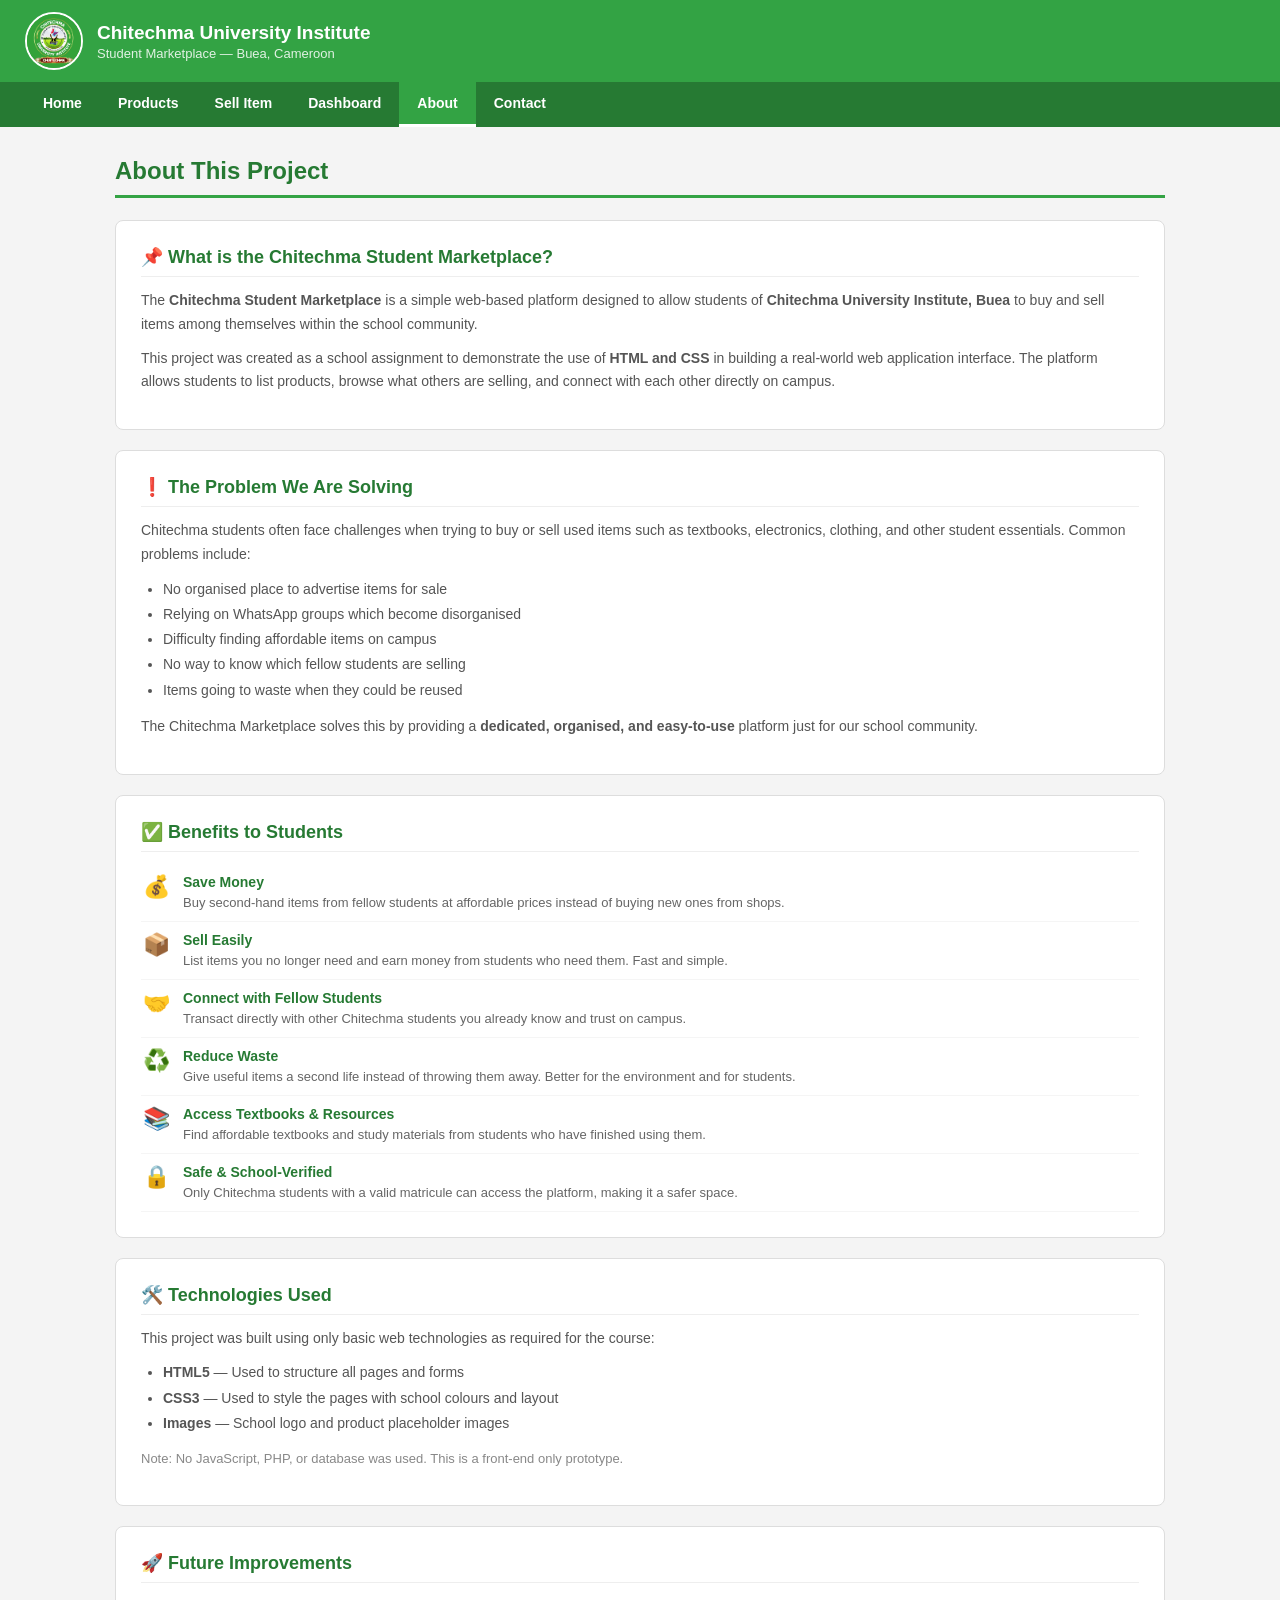
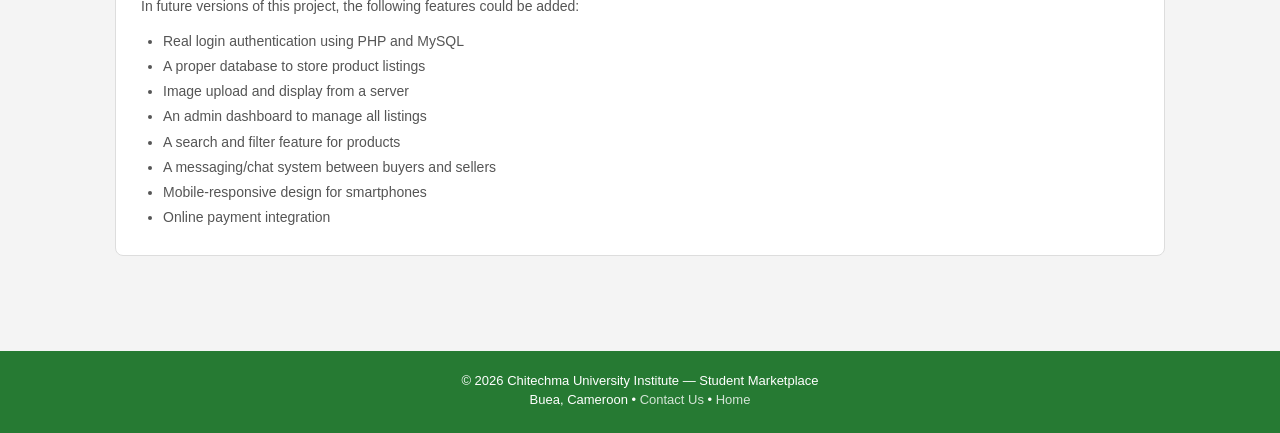
==== about.html @ 1d04387f "initial commit" ====
<!DOCTYPE html>
<html lang="en">
<head>
    <meta charset="UTF-8">
    <meta name="viewport" content="width=device-width, initial-scale=1.0">
    <title>Chitechma Marketplace — About</title>
    <link rel="stylesheet" href="style.css">
</head>
<body>

    <!-- ============================
         HEADER
         ============================ -->
    <div class="header">
        <div class="header-left">
            <img src="images/logo.png" alt="Chitechma Logo" class="header-logo">
            <div>
                <div class="header-title">Chitechma University Institute</div>
                <div class="header-subtitle">Student Marketplace &mdash; Buea, Cameroon</div>
            </div>
        </div>
    </div>

    <!-- ============================
         NAVIGATION BAR
         ============================ -->
    <nav>
        <ul>
            <li><a href="index.html">Home</a></li>
            <li><a href="products.html">Products</a></li>
            <li><a href="sell.html">Sell Item</a></li>
            <li><a href="dashboard.html">Dashboard</a></li>
            <li><a href="about.html" class="active">About</a></li>
            <li><a href="contact.html">Contact</a></li>
        </ul>
    </nav>

    <!-- ============================
         ABOUT CONTENT
         ============================ -->
    <div class="main-content">

        <h1 class="page-title">About This Project</h1>

        <!-- Project Introduction -->
        <div class="info-section">
            <h2>📌 What is the Chitechma Student Marketplace?</h2>
            <p>
                The <strong>Chitechma Student Marketplace</strong> is a simple web-based platform designed to allow
                students of <strong>Chitechma University Institute, Buea</strong> to buy and sell items among themselves
                within the school community.
            </p>
            <p>
                This project was created as a school assignment to demonstrate the use of <strong>HTML and CSS</strong>
                in building a real-world web application interface. The platform allows students to list products,
                browse what others are selling, and connect with each other directly on campus.
            </p>
        </div>

        <!-- Problem Statement -->
        <div class="info-section">
            <h2>❗ The Problem We Are Solving</h2>
            <p>
                Chitechma students often face challenges when trying to buy or sell used items such as textbooks,
                electronics, clothing, and other student essentials. Common problems include:
            </p>
            <ul>
                <li>No organised place to advertise items for sale</li>
                <li>Relying on WhatsApp groups which become disorganised</li>
                <li>Difficulty finding affordable items on campus</li>
                <li>No way to know which fellow students are selling</li>
                <li>Items going to waste when they could be reused</li>
            </ul>
            <p style="margin-top: 12px;">
                The Chitechma Marketplace solves this by providing a <strong>dedicated, organised, and easy-to-use</strong>
                platform just for our school community.
            </p>
        </div>

        <!-- Benefits -->
        <div class="info-section">
            <h2>✅ Benefits to Students</h2>

            <div class="benefit-item">
                <div class="benefit-icon">💰</div>
                <div class="benefit-text">
                    <strong>Save Money</strong>
                    <span>Buy second-hand items from fellow students at affordable prices instead of buying new ones from shops.</span>
                </div>
            </div>

            <div class="benefit-item">
                <div class="benefit-icon">📦</div>
                <div class="benefit-text">
                    <strong>Sell Easily</strong>
                    <span>List items you no longer need and earn money from students who need them. Fast and simple.</span>
                </div>
            </div>

            <div class="benefit-item">
                <div class="benefit-icon">🤝</div>
                <div class="benefit-text">
                    <strong>Connect with Fellow Students</strong>
                    <span>Transact directly with other Chitechma students you already know and trust on campus.</span>
                </div>
            </div>

            <div class="benefit-item">
                <div class="benefit-icon">♻️</div>
                <div class="benefit-text">
                    <strong>Reduce Waste</strong>
                    <span>Give useful items a second life instead of throwing them away. Better for the environment and for students.</span>
                </div>
            </div>

            <div class="benefit-item">
                <div class="benefit-icon">📚</div>
                <div class="benefit-text">
                    <strong>Access Textbooks &amp; Resources</strong>
                    <span>Find affordable textbooks and study materials from students who have finished using them.</span>
                </div>
            </div>

            <div class="benefit-item">
                <div class="benefit-icon">🔒</div>
                <div class="benefit-text">
                    <strong>Safe &amp; School-Verified</strong>
                    <span>Only Chitechma students with a valid matricule can access the platform, making it a safer space.</span>
                </div>
            </div>

        </div>

        <!-- Technologies Used -->
        <div class="info-section">
            <h2>🛠️ Technologies Used</h2>
            <p>This project was built using only basic web technologies as required for the course:</p>
            <ul style="margin-top: 10px;">
                <li><strong>HTML5</strong> — Used to structure all pages and forms</li>
                <li><strong>CSS3</strong> — Used to style the pages with school colours and layout</li>
                <li><strong>Images</strong> — School logo and product placeholder images</li>
            </ul>
            <p style="margin-top: 12px; font-size: 13px; color: #888;">
                Note: No JavaScript, PHP, or database was used. This is a front-end only prototype.
            </p>
        </div>

        <!-- Future Improvements -->
        <div class="info-section">
            <h2>🚀 Future Improvements</h2>
            <p>In future versions of this project, the following features could be added:</p>
            <ul style="margin-top: 8px;">
                <li>Real login authentication using PHP and MySQL</li>
                <li>A proper database to store product listings</li>
                <li>Image upload and display from a server</li>
                <li>An admin dashboard to manage all listings</li>
                <li>A search and filter feature for products</li>
                <li>A messaging/chat system between buyers and sellers</li>
                <li>Mobile-responsive design for smartphones</li>
                <li>Online payment integration</li>
            </ul>
        </div>

    </div>

    <!-- ============================
         FOOTER
         ============================ -->
    <footer>
        <p>&copy; 2026 Chitechma University Institute &mdash; Student Marketplace</p>
        <p>Buea, Cameroon &bull; <a href="contact.html">Contact Us</a> &bull; <a href="index.html">Home</a></p>
    </footer>

</body>
</html>
---- style.css ----
/* ============================================================
   Chitechma University Institute — Student Marketplace
   Main Stylesheet (style.css)
   Colors: Green #33A344 | White #FFFFFF | Light Grey #F4F4F4
   ============================================================ */

/* --- Reset & Base Styles --- */
* {
    margin: 0;
    padding: 0;
    box-sizing: border-box;
}

body {
    font-family: Arial, sans-serif;
    background-color: #f4f4f4;
    color: #333333;
}

/* ============================================================
   HEADER (Top bar with logo and school name)
   ============================================================ */
.header {
    background-color: #33A344;
    padding: 12px 25px;
    display: flex;
    align-items: center;
    justify-content: space-between;
}

.header-left {
    display: flex;
    align-items: center;
    gap: 14px;
}

.header-logo {
    width: 58px;
    height: 58px;
    border-radius: 50%;
    border: 2px solid white;
    object-fit: cover;
}

.header-title {
    color: white;
    font-size: 19px;
    font-weight: bold;
}

.header-subtitle {
    color: rgba(255, 255, 255, 0.85);
    font-size: 13px;
    margin-top: 2px;
}

.header-right {
    color: white;
    font-size: 13px;
    text-align: right;
}

/* ============================================================
   NAVIGATION BAR
   ============================================================ */
nav {
    background-color: #267A33;
    padding: 0 25px;
}

nav ul {
    list-style: none;
    display: flex;
    gap: 0;
    flex-wrap: wrap;
}

nav ul li a {
    display: block;
    padding: 13px 18px;
    color: white;
    text-decoration: none;
    font-size: 14px;
    font-weight: bold;
}

nav ul li a:hover {
    background-color: #33A344;
}

nav ul li a.active {
    background-color: #33A344;
    border-bottom: 3px solid white;
}

/* ============================================================
   MAIN CONTENT WRAPPER
   ============================================================ */
.main-content {
    padding: 30px 25px;
    max-width: 1100px;
    margin: 0 auto;
}

/* --- Page Title --- */
.page-title {
    font-size: 24px;
    color: #267A33;
    margin-bottom: 22px;
    padding-bottom: 10px;
    border-bottom: 3px solid #33A344;
}

/* ============================================================
   HOME PAGE — HERO SECTION
   ============================================================ */
.hero {
    background-color: #33A344;
    color: white;
    padding: 55px 25px;
    text-align: center;
}

.hero h1 {
    font-size: 30px;
    margin-bottom: 14px;
}

.hero p {
    font-size: 16px;
    margin-bottom: 28px;
    max-width: 580px;
    margin-left: auto;
    margin-right: auto;
    line-height: 1.6;
}

.hero-buttons {
    display: flex;
    gap: 15px;
    justify-content: center;
    flex-wrap: wrap;
}

/* ============================================================
   BUTTONS
   ============================================================ */
.btn {
    display: inline-block;
    padding: 12px 28px;
    border-radius: 6px;
    text-decoration: none;
    font-size: 15px;
    font-weight: bold;
    border: 2px solid white;
    cursor: pointer;
}

.btn-white {
    background-color: white;
    color: #33A344;
}

.btn-outline {
    background-color: transparent;
    color: white;
}

.btn-green {
    background-color: #33A344;
    color: white;
    border-color: #33A344;
}

/* ============================================================
   HOME PAGE — FEATURES SECTION
   ============================================================ */
.features-section {
    padding: 35px 25px;
    max-width: 1100px;
    margin: 0 auto;
}

.section-heading {
    font-size: 20px;
    color: #267A33;
    margin-bottom: 20px;
    padding-bottom: 8px;
    border-bottom: 2px solid #33A344;
}

.features {
    display: flex;
    flex-wrap: wrap;
    gap: 20px;
}

.feature-box {
    background-color: white;
    border: 1px solid #dddddd;
    border-left: 4px solid #33A344;
    border-radius: 6px;
    padding: 22px;
    flex: 1;
    min-width: 200px;
}

.feature-box .feature-icon {
    font-size: 30px;
    margin-bottom: 10px;
}

.feature-box h3 {
    color: #267A33;
    font-size: 16px;
    margin-bottom: 8px;
}

.feature-box p {
    font-size: 13px;
    color: #555555;
    line-height: 1.65;
}

/* ============================================================
   PRODUCT CARDS
   ============================================================ */
.products-grid {
    display: flex;
    flex-wrap: wrap;
    gap: 20px;
    margin-top: 10px;
}

.product-card {
    background-color: white;
    border: 1px solid #dddddd;
    border-radius: 8px;
    width: 220px;
    overflow: hidden;
}

/* Placeholder image for products (colored box) */
.product-img {
    width: 100%;
    height: 150px;
    display: flex;
    align-items: center;
    justify-content: center;
    font-size: 40px;
    color: white;
}

.product-img.green  { background-color: #33A344; }
.product-img.blue   { background-color: #2E86AB; }
.product-img.orange { background-color: #E07B39; }
.product-img.purple { background-color: #7B5EA7; }
.product-img.teal   { background-color: #2A9D8F; }
.product-img.red    { background-color: #C84B31; }

.product-card-body {
    padding: 14px;
}

.product-name {
    font-size: 15px;
    font-weight: bold;
    color: #333333;
    margin-bottom: 6px;
}

.product-price {
    font-size: 16px;
    color: #33A344;
    font-weight: bold;
    margin-bottom: 8px;
}

.product-seller {
    font-size: 13px;
    color: #666666;
    margin-bottom: 3px;
}

.product-contact {
    font-size: 13px;
    color: #33A344;
    margin-bottom: 12px;
}

.product-card-body .btn {
    padding: 8px 16px;
    font-size: 13px;
    border: 2px solid #33A344;
    border-radius: 5px;
    background-color: white;
    color: #33A344;
    text-decoration: none;
    display: inline-block;
}

/* ============================================================
   LOGIN PAGE
   ============================================================ */
.login-page-bg {
    background-color: #f4f4f4;
    min-height: 70vh;
    display: flex;
    align-items: center;
    justify-content: center;
    padding: 30px 20px;
}

.login-container {
    background-color: white;
    border: 1px solid #dddddd;
    border-radius: 10px;
    padding: 38px 35px;
    width: 100%;
    max-width: 400px;
    text-align: center;
}

.login-logo {
    width: 85px;
    height: 85px;
    border-radius: 50%;
    margin-bottom: 16px;
    border: 3px solid #33A344;
    object-fit: cover;
}

.login-title {
    font-size: 20px;
    color: #267A33;
    font-weight: bold;
    margin-bottom: 6px;
}

.login-subtitle {
    font-size: 13px;
    color: #888888;
    margin-bottom: 28px;
}

/* ============================================================
   FORMS (Login, Sell)
   ============================================================ */
.form-group {
    margin-bottom: 18px;
    text-align: left;
}

.form-group label {
    display: block;
    font-size: 14px;
    font-weight: bold;
    color: #444444;
    margin-bottom: 6px;
}

.form-group input,
.form-group textarea,
.form-group select {
    width: 100%;
    padding: 11px 13px;
    border: 1px solid #cccccc;
    border-radius: 5px;
    font-size: 14px;
    background-color: white;
    color: #333;
}

.form-group input:focus,
.form-group textarea:focus,
.form-group select:focus {
    outline: none;
    border-color: #33A344;
}

.form-group textarea {
    height: 110px;
    resize: vertical;
}

.form-submit {
    background-color: #33A344;
    color: white;
    border: none;
    padding: 13px 30px;
    font-size: 15px;
    font-weight: bold;
    border-radius: 6px;
    cursor: pointer;
    width: 100%;
    margin-top: 5px;
}

.form-submit:hover {
    background-color: #267A33;
}

/* ============================================================
   DASHBOARD PAGE
   ============================================================ */
.welcome-banner {
    background-color: #33A344;
    color: white;
    padding: 22px 28px;
    border-radius: 8px;
    margin-bottom: 28px;
}

.welcome-banner h2 {
    font-size: 22px;
    margin-bottom: 5px;
}

.welcome-banner p {
    font-size: 14px;
    opacity: 0.9;
}

.dashboard-stats {
    display: flex;
    flex-wrap: wrap;
    gap: 16px;
    margin-bottom: 28px;
}

.stat-box {
    background-color: white;
    border: 1px solid #dddddd;
    border-radius: 8px;
    padding: 18px 22px;
    flex: 1;
    min-width: 130px;
    text-align: center;
}

.stat-number {
    font-size: 28px;
    font-weight: bold;
    color: #33A344;
}

.stat-label {
    font-size: 13px;
    color: #777;
    margin-top: 4px;
}

.dashboard-grid {
    display: flex;
    flex-wrap: wrap;
    gap: 20px;
}

.dash-card {
    background-color: white;
    border: 1px solid #dddddd;
    border-radius: 10px;
    padding: 28px 22px;
    width: 210px;
    text-align: center;
    text-decoration: none;
    color: #333333;
    display: block;
}

.dash-card:hover {
    border-color: #33A344;
    border-width: 2px;
}

.dash-icon {
    font-size: 38px;
    margin-bottom: 12px;
}

.dash-card-title {
    font-size: 15px;
    font-weight: bold;
    color: #267A33;
    margin-bottom: 7px;
}

.dash-card-desc {
    font-size: 13px;
    color: #666666;
    line-height: 1.5;
}

/* ============================================================
   ABOUT PAGE
   ============================================================ */
.info-section {
    background-color: white;
    border: 1px solid #dddddd;
    border-radius: 8px;
    padding: 25px;
    margin-bottom: 20px;
}

.info-section h2 {
    color: #267A33;
    font-size: 18px;
    font-weight: bold;
    margin-bottom: 12px;
    padding-bottom: 8px;
    border-bottom: 1px solid #eeeeee;
}

.info-section p {
    font-size: 14px;
    color: #555555;
    line-height: 1.7;
    margin-bottom: 10px;
}

.info-section ul,
.info-section ol {
    padding-left: 22px;
    margin-top: 8px;
}

.info-section ul li,
.info-section ol li {
    font-size: 14px;
    color: #555555;
    line-height: 1.8;
}

.benefit-item {
    display: flex;
    align-items: flex-start;
    gap: 12px;
    padding: 10px 0;
    border-bottom: 1px solid #f5f5f5;
}

.benefit-icon {
    font-size: 22px;
    flex-shrink: 0;
    width: 30px;
    text-align: center;
}

.benefit-text strong {
    display: block;
    color: #267A33;
    font-size: 14px;
    margin-bottom: 3px;
}

.benefit-text span {
    font-size: 13px;
    color: #666;
}

/* ============================================================
   CONTACT PAGE
   ============================================================ */
.contact-grid {
    display: flex;
    flex-wrap: wrap;
    gap: 20px;
}

.contact-item {
    display: flex;
    align-items: flex-start;
    gap: 14px;
    padding: 13px 0;
    border-bottom: 1px solid #f0f0f0;
}

.contact-icon {
    font-size: 24px;
    width: 32px;
    flex-shrink: 0;
    text-align: center;
}

.contact-label {
    font-size: 12px;
    color: #999999;
    margin-bottom: 3px;
    text-transform: uppercase;
    letter-spacing: 0.04em;
}

.contact-value {
    font-size: 15px;
    color: #333333;
    font-weight: bold;
}

.team-member {
    display: flex;
    align-items: center;
    gap: 14px;
    padding: 11px 0;
    border-bottom: 1px solid #f5f5f5;
}

.team-avatar {
    width: 40px;
    height: 40px;
    border-radius: 50%;
    background-color: #33A344;
    color: white;
    display: flex;
    align-items: center;
    justify-content: center;
    font-size: 14px;
    font-weight: bold;
    flex-shrink: 0;
}

.team-name {
    font-size: 15px;
    font-weight: bold;
    color: #333;
}

.team-role {
    font-size: 13px;
    color: #777;
    margin-top: 2px;
}

/* ============================================================
   NOTICE / ALERT BOX
   ============================================================ */
.notice {
    background-color: #E8F7EA;
    border: 1px solid #33A344;
    border-left: 4px solid #33A344;
    border-radius: 5px;
    padding: 13px 16px;
    font-size: 14px;
    color: #267A33;
    margin-bottom: 22px;
}

/* ============================================================
   FOOTER
   ============================================================ */
footer {
    background-color: #267A33;
    color: white;
    text-align: center;
    padding: 22px 25px;
    margin-top: 45px;
}

footer p {
    font-size: 13px;
    margin-bottom: 4px;
}

footer a {
    color: rgba(255, 255, 255, 0.8);
    text-decoration: none;
}

footer a:hover {
    text-decoration: underline;
}
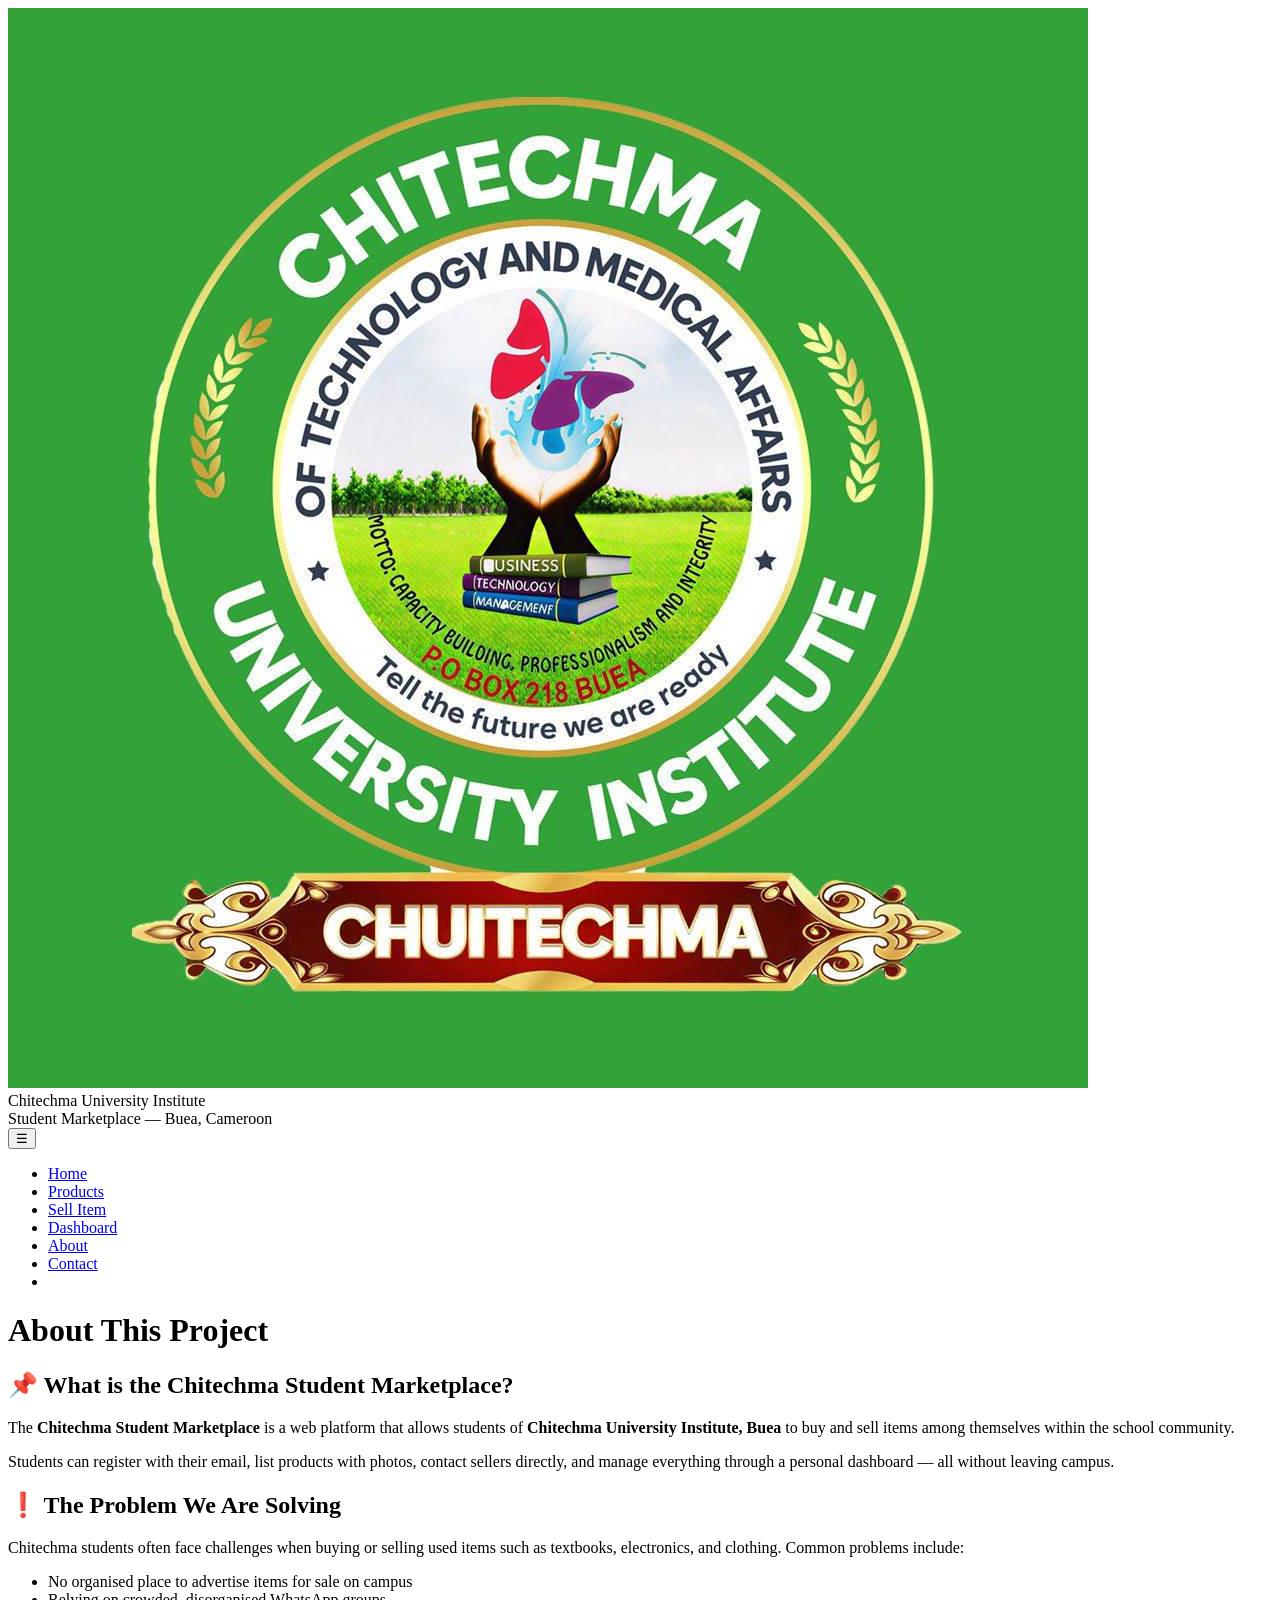
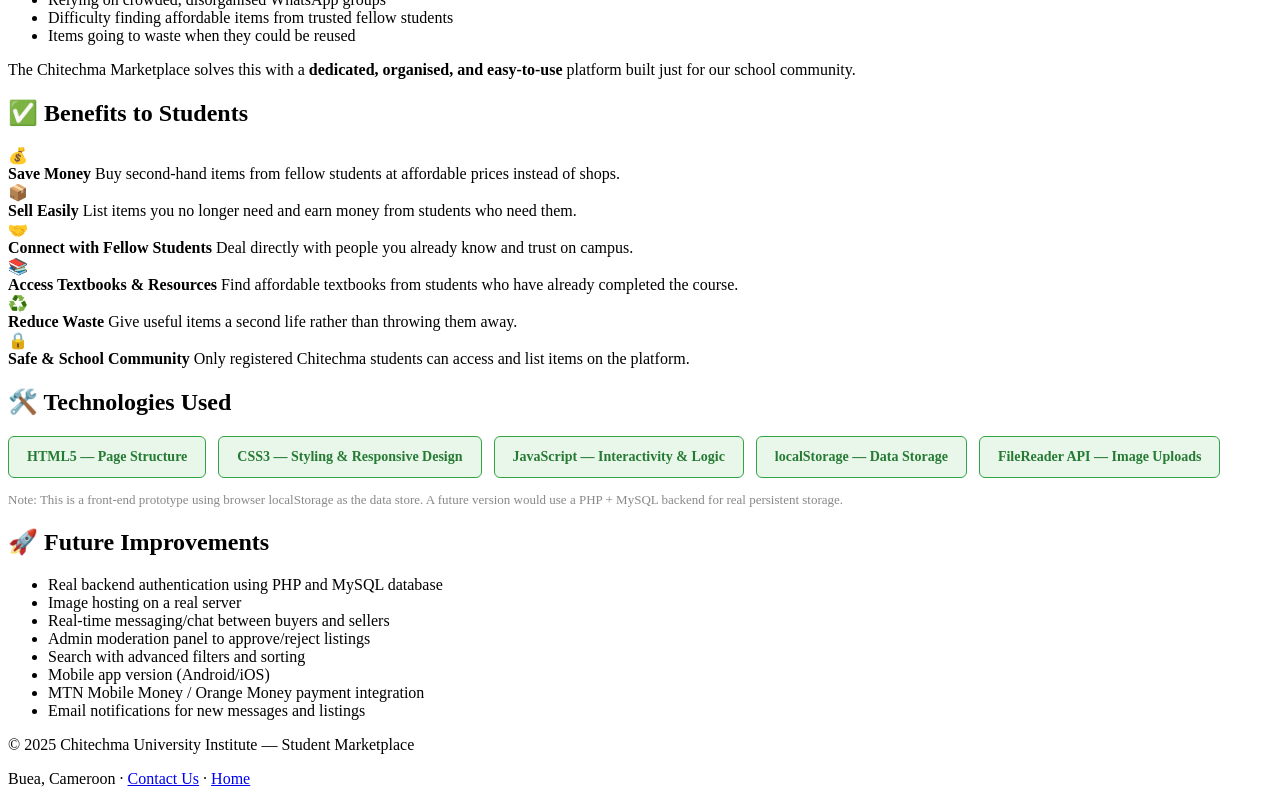
==== commit f20256ba: "item listing fixed" ====
--- a/about.html
+++ b/about.html
@@ -1,175 +1,142 @@
 <!DOCTYPE html>
 <html lang="en">
 <head>
-    <meta charset="UTF-8">
-    <meta name="viewport" content="width=device-width, initial-scale=1.0">
-    <title>Chitechma Marketplace — About</title>
-    <link rel="stylesheet" href="style.css">
+  <meta charset="UTF-8">
+  <meta name="viewport" content="width=device-width, initial-scale=1.0">
+  <title>Chitechma Marketplace — About</title>
+  <link rel="stylesheet" href="css/style.css">
 </head>
 <body>
 
-    <!-- ============================
-         HEADER
-         ============================ -->
-    <div class="header">
-        <div class="header-left">
-            <img src="images/logo.png" alt="Chitechma Logo" class="header-logo">
-            <div>
-                <div class="header-title">Chitechma University Institute</div>
-                <div class="header-subtitle">Student Marketplace &mdash; Buea, Cameroon</div>
-            </div>
-        </div>
+<div class="header">
+  <div class="header-left">
+    <img src="images/logo.png" alt="Chitechma Logo" class="header-logo">
+    <div>
+      <div class="header-title">Chitechma University Institute</div>
+      <div class="header-subtitle">Student Marketplace — Buea, Cameroon</div>
     </div>
+  </div>
+  <button class="nav-toggle" onclick="toggleMobileNav()">☰</button>
+</div>
+<nav>
+  <ul id="nav-links">
+    <li><a href="index.html">Home</a></li>
+    <li><a href="products.html">Products</a></li>
+    <li><a href="sell.html">Sell Item</a></li>
+    <li><a href="dashboard.html">Dashboard</a></li>
+    <li><a href="about.html" class="active">About</a></li>
+    <li><a href="contact.html">Contact</a></li>
+    <li id="nav-extra"></li>
+  </ul>
+</nav>
 
-    <!-- ============================
-         NAVIGATION BAR
-         ============================ -->
-    <nav>
-        <ul>
-            <li><a href="index.html">Home</a></li>
-            <li><a href="products.html">Products</a></li>
-            <li><a href="sell.html">Sell Item</a></li>
-            <li><a href="dashboard.html">Dashboard</a></li>
-            <li><a href="about.html" class="active">About</a></li>
-            <li><a href="contact.html">Contact</a></li>
-        </ul>
-    </nav>
+<div class="main-content">
+  <h1 class="page-title">About This Project</h1>
 
-    <!-- ============================
-         ABOUT CONTENT
-         ============================ -->
-    <div class="main-content">
+  <div class="info-section">
+    <h2>📌 What is the Chitechma Student Marketplace?</h2>
+    <p>The <strong>Chitechma Student Marketplace</strong> is a web platform that allows students of
+    <strong>Chitechma University Institute, Buea</strong> to buy and sell items among themselves within
+    the school community.</p>
+    <p>Students can register with their email, list products with photos, contact sellers directly,
+    and manage everything through a personal dashboard — all without leaving campus.</p>
+  </div>
 
-        <h1 class="page-title">About This Project</h1>
+  <div class="info-section">
+    <h2>❗ The Problem We Are Solving</h2>
+    <p>Chitechma students often face challenges when buying or selling used items such as textbooks,
+    electronics, and clothing. Common problems include:</p>
+    <ul>
+      <li>No organised place to advertise items for sale on campus</li>
+      <li>Relying on crowded, disorganised WhatsApp groups</li>
+      <li>Difficulty finding affordable items from trusted fellow students</li>
+      <li>Items going to waste when they could be reused</li>
+    </ul>
+    <p style="margin-top:12px;">The Chitechma Marketplace solves this with a <strong>dedicated, organised,
+    and easy-to-use</strong> platform built just for our school community.</p>
+  </div>
 
-        <!-- Project Introduction -->
-        <div class="info-section">
-            <h2>📌 What is the Chitechma Student Marketplace?</h2>
-            <p>
-                The <strong>Chitechma Student Marketplace</strong> is a simple web-based platform designed to allow
-                students of <strong>Chitechma University Institute, Buea</strong> to buy and sell items among themselves
-                within the school community.
-            </p>
-            <p>
-                This project was created as a school assignment to demonstrate the use of <strong>HTML and CSS</strong>
-                in building a real-world web application interface. The platform allows students to list products,
-                browse what others are selling, and connect with each other directly on campus.
-            </p>
-        </div>
+  <div class="info-section">
+    <h2>✅ Benefits to Students</h2>
+    <div class="benefit-item">
+      <div class="benefit-icon">💰</div>
+      <div class="benefit-text">
+        <strong>Save Money</strong>
+        <span>Buy second-hand items from fellow students at affordable prices instead of shops.</span>
+      </div>
+    </div>
+    <div class="benefit-item">
+      <div class="benefit-icon">📦</div>
+      <div class="benefit-text">
+        <strong>Sell Easily</strong>
+        <span>List items you no longer need and earn money from students who need them.</span>
+      </div>
+    </div>
+    <div class="benefit-item">
+      <div class="benefit-icon">🤝</div>
+      <div class="benefit-text">
+        <strong>Connect with Fellow Students</strong>
+        <span>Deal directly with people you already know and trust on campus.</span>
+      </div>
+    </div>
+    <div class="benefit-item">
+      <div class="benefit-icon">📚</div>
+      <div class="benefit-text">
+        <strong>Access Textbooks &amp; Resources</strong>
+        <span>Find affordable textbooks from students who have already completed the course.</span>
+      </div>
+    </div>
+    <div class="benefit-item">
+      <div class="benefit-icon">♻️</div>
+      <div class="benefit-text">
+        <strong>Reduce Waste</strong>
+        <span>Give useful items a second life rather than throwing them away.</span>
+      </div>
+    </div>
+    <div class="benefit-item">
+      <div class="benefit-icon">🔒</div>
+      <div class="benefit-text">
+        <strong>Safe &amp; School Community</strong>
+        <span>Only registered Chitechma students can access and list items on the platform.</span>
+      </div>
+    </div>
+  </div>
 
-        <!-- Problem Statement -->
-        <div class="info-section">
-            <h2>❗ The Problem We Are Solving</h2>
-            <p>
-                Chitechma students often face challenges when trying to buy or sell used items such as textbooks,
-                electronics, clothing, and other student essentials. Common problems include:
-            </p>
-            <ul>
-                <li>No organised place to advertise items for sale</li>
-                <li>Relying on WhatsApp groups which become disorganised</li>
-                <li>Difficulty finding affordable items on campus</li>
-                <li>No way to know which fellow students are selling</li>
-                <li>Items going to waste when they could be reused</li>
-            </ul>
-            <p style="margin-top: 12px;">
-                The Chitechma Marketplace solves this by providing a <strong>dedicated, organised, and easy-to-use</strong>
-                platform just for our school community.
-            </p>
-        </div>
+  <div class="info-section">
+    <h2>🛠️ Technologies Used</h2>
+    <div style="display:flex;flex-wrap:wrap;gap:12px;margin-top:10px;">
+      <div style="background:#E8F7EA;border:1px solid #33A344;border-radius:6px;padding:12px 18px;font-size:14px;color:#267A33;font-weight:bold;">HTML5 — Page Structure</div>
+      <div style="background:#E8F7EA;border:1px solid #33A344;border-radius:6px;padding:12px 18px;font-size:14px;color:#267A33;font-weight:bold;">CSS3 — Styling &amp; Responsive Design</div>
+      <div style="background:#E8F7EA;border:1px solid #33A344;border-radius:6px;padding:12px 18px;font-size:14px;color:#267A33;font-weight:bold;">JavaScript — Interactivity &amp; Logic</div>
+      <div style="background:#E8F7EA;border:1px solid #33A344;border-radius:6px;padding:12px 18px;font-size:14px;color:#267A33;font-weight:bold;">localStorage — Data Storage</div>
+      <div style="background:#E8F7EA;border:1px solid #33A344;border-radius:6px;padding:12px 18px;font-size:14px;color:#267A33;font-weight:bold;">FileReader API — Image Uploads</div>
+    </div>
+    <p style="margin-top:14px;font-size:13px;color:#888;">
+      Note: This is a front-end prototype using browser localStorage as the data store.
+      A future version would use a PHP + MySQL backend for real persistent storage.
+    </p>
+  </div>
 
-        <!-- Benefits -->
-        <div class="info-section">
-            <h2>✅ Benefits to Students</h2>
+  <div class="info-section">
+    <h2>🚀 Future Improvements</h2>
+    <ul>
+      <li>Real backend authentication using PHP and MySQL database</li>
+      <li>Image hosting on a real server</li>
+      <li>Real-time messaging/chat between buyers and sellers</li>
+      <li>Admin moderation panel to approve/reject listings</li>
+      <li>Search with advanced filters and sorting</li>
+      <li>Mobile app version (Android/iOS)</li>
+      <li>MTN Mobile Money / Orange Money payment integration</li>
+      <li>Email notifications for new messages and listings</li>
+    </ul>
+  </div>
+</div>
 
-            <div class="benefit-item">
-                <div class="benefit-icon">💰</div>
-                <div class="benefit-text">
-                    <strong>Save Money</strong>
-                    <span>Buy second-hand items from fellow students at affordable prices instead of buying new ones from shops.</span>
-                </div>
-            </div>
+<footer>
+  <p>© 2025 Chitechma University Institute — Student Marketplace</p>
+  <p>Buea, Cameroon · <a href="contact.html">Contact Us</a> · <a href="index.html">Home</a></p>
+</footer>
 
-            <div class="benefit-item">
-                <div class="benefit-icon">📦</div>
-                <div class="benefit-text">
-                    <strong>Sell Easily</strong>
-                    <span>List items you no longer need and earn money from students who need them. Fast and simple.</span>
-                </div>
-            </div>
-
-            <div class="benefit-item">
-                <div class="benefit-icon">🤝</div>
-                <div class="benefit-text">
-                    <strong>Connect with Fellow Students</strong>
-                    <span>Transact directly with other Chitechma students you already know and trust on campus.</span>
-                </div>
-            </div>
-
-            <div class="benefit-item">
-                <div class="benefit-icon">♻️</div>
-                <div class="benefit-text">
-                    <strong>Reduce Waste</strong>
-                    <span>Give useful items a second life instead of throwing them away. Better for the environment and for students.</span>
-                </div>
-            </div>
-
-            <div class="benefit-item">
-                <div class="benefit-icon">📚</div>
-                <div class="benefit-text">
-                    <strong>Access Textbooks &amp; Resources</strong>
-                    <span>Find affordable textbooks and study materials from students who have finished using them.</span>
-                </div>
-            </div>
-
-            <div class="benefit-item">
-                <div class="benefit-icon">🔒</div>
-                <div class="benefit-text">
-                    <strong>Safe &amp; School-Verified</strong>
-                    <span>Only Chitechma students with a valid matricule can access the platform, making it a safer space.</span>
-                </div>
-            </div>
-
-        </div>
-
-        <!-- Technologies Used -->
-        <div class="info-section">
-            <h2>🛠️ Technologies Used</h2>
-            <p>This project was built using only basic web technologies as required for the course:</p>
-            <ul style="margin-top: 10px;">
-                <li><strong>HTML5</strong> — Used to structure all pages and forms</li>
-                <li><strong>CSS3</strong> — Used to style the pages with school colours and layout</li>
-                <li><strong>Images</strong> — School logo and product placeholder images</li>
-            </ul>
-            <p style="margin-top: 12px; font-size: 13px; color: #888;">
-                Note: No JavaScript, PHP, or database was used. This is a front-end only prototype.
-            </p>
-        </div>
-
-        <!-- Future Improvements -->
-        <div class="info-section">
-            <h2>🚀 Future Improvements</h2>
-            <p>In future versions of this project, the following features could be added:</p>
-            <ul style="margin-top: 8px;">
-                <li>Real login authentication using PHP and MySQL</li>
-                <li>A proper database to store product listings</li>
-                <li>Image upload and display from a server</li>
-                <li>An admin dashboard to manage all listings</li>
-                <li>A search and filter feature for products</li>
-                <li>A messaging/chat system between buyers and sellers</li>
-                <li>Mobile-responsive design for smartphones</li>
-                <li>Online payment integration</li>
-            </ul>
-        </div>
-
-    </div>
-
-    <!-- ============================
-         FOOTER
-         ============================ -->
-    <footer>
-        <p>&copy; 2026 Chitechma University Institute &mdash; Student Marketplace</p>
-        <p>Buea, Cameroon &bull; <a href="contact.html">Contact Us</a> &bull; <a href="index.html">Home</a></p>
-    </footer>
-
+<script src="js/app.js"></script>
 </body>
 </html>
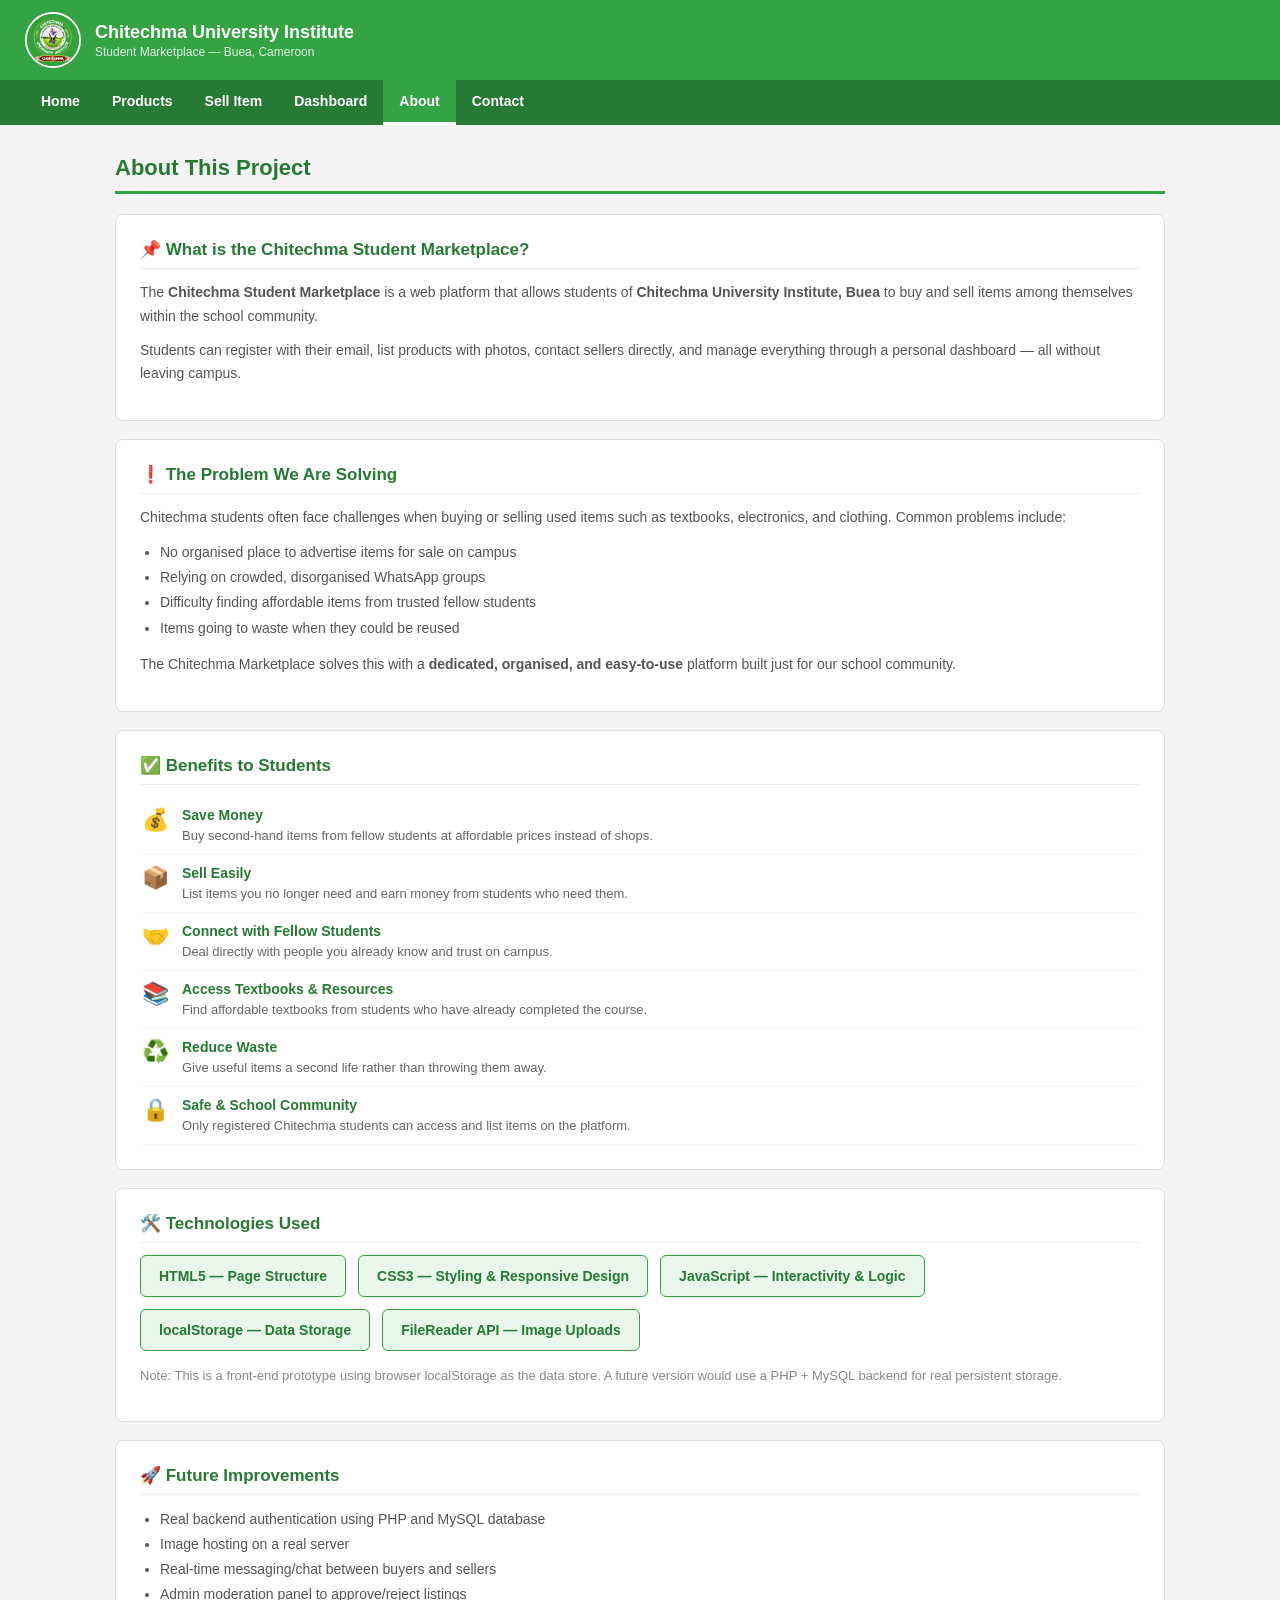
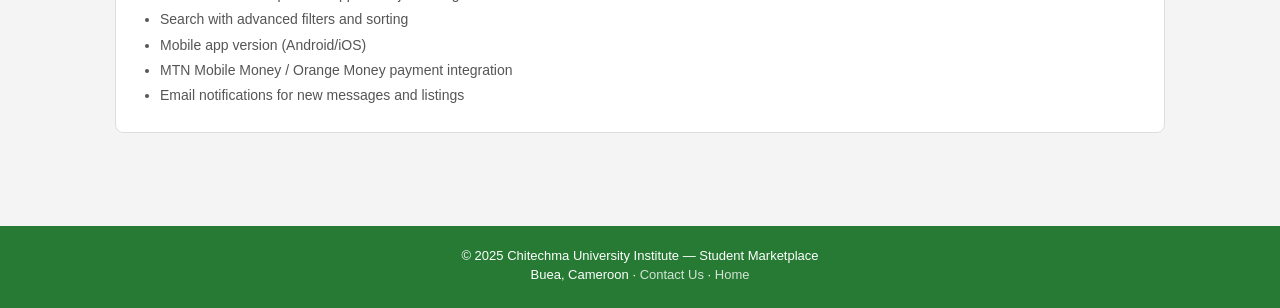
==== commit 4b3b3856: "fix for contact, product and about pages" ====
--- a/about.html
+++ b/about.html
@@ -1,142 +1,241 @@
-<!DOCTYPE html>
+<!doctype html>
 <html lang="en">
-<head>
-  <meta charset="UTF-8">
-  <meta name="viewport" content="width=device-width, initial-scale=1.0">
-  <title>Chitechma Marketplace — About</title>
-  <link rel="stylesheet" href="css/style.css">
-</head>
-<body>
-
-<div class="header">
-  <div class="header-left">
-    <img src="images/logo.png" alt="Chitechma Logo" class="header-logo">
-    <div>
-      <div class="header-title">Chitechma University Institute</div>
-      <div class="header-subtitle">Student Marketplace — Buea, Cameroon</div>
+  <head>
+    <meta charset="UTF-8" />
+    <meta name="viewport" content="width=device-width, initial-scale=1.0" />
+    <title>Chitechma Marketplace — About</title>
+    <link rel="stylesheet" href="style.css" />
+  </head>
+  <body>
+    <div class="header">
+      <div class="header-left">
+        <img src="images/logo.png" alt="Chitechma Logo" class="header-logo" />
+        <div>
+          <div class="header-title">Chitechma University Institute</div>
+          <div class="header-subtitle">
+            Student Marketplace — Buea, Cameroon
+          </div>
+        </div>
+      </div>
+      <button class="nav-toggle" onclick="toggleMobileNav()">☰</button>
     </div>
-  </div>
-  <button class="nav-toggle" onclick="toggleMobileNav()">☰</button>
-</div>
-<nav>
-  <ul id="nav-links">
-    <li><a href="index.html">Home</a></li>
-    <li><a href="products.html">Products</a></li>
-    <li><a href="sell.html">Sell Item</a></li>
-    <li><a href="dashboard.html">Dashboard</a></li>
-    <li><a href="about.html" class="active">About</a></li>
-    <li><a href="contact.html">Contact</a></li>
-    <li id="nav-extra"></li>
-  </ul>
-</nav>
-
-<div class="main-content">
-  <h1 class="page-title">About This Project</h1>
-
-  <div class="info-section">
-    <h2>📌 What is the Chitechma Student Marketplace?</h2>
-    <p>The <strong>Chitechma Student Marketplace</strong> is a web platform that allows students of
-    <strong>Chitechma University Institute, Buea</strong> to buy and sell items among themselves within
-    the school community.</p>
-    <p>Students can register with their email, list products with photos, contact sellers directly,
-    and manage everything through a personal dashboard — all without leaving campus.</p>
-  </div>
-
-  <div class="info-section">
-    <h2>❗ The Problem We Are Solving</h2>
-    <p>Chitechma students often face challenges when buying or selling used items such as textbooks,
-    electronics, and clothing. Common problems include:</p>
-    <ul>
-      <li>No organised place to advertise items for sale on campus</li>
-      <li>Relying on crowded, disorganised WhatsApp groups</li>
-      <li>Difficulty finding affordable items from trusted fellow students</li>
-      <li>Items going to waste when they could be reused</li>
-    </ul>
-    <p style="margin-top:12px;">The Chitechma Marketplace solves this with a <strong>dedicated, organised,
-    and easy-to-use</strong> platform built just for our school community.</p>
-  </div>
-
-  <div class="info-section">
-    <h2>✅ Benefits to Students</h2>
-    <div class="benefit-item">
-      <div class="benefit-icon">💰</div>
-      <div class="benefit-text">
-        <strong>Save Money</strong>
-        <span>Buy second-hand items from fellow students at affordable prices instead of shops.</span>
+    <nav>
+      <ul id="nav-links">
+        <li><a href="index.html">Home</a></li>
+        <li><a href="products.html">Products</a></li>
+        <li><a href="sell.html">Sell Item</a></li>
+        <li><a href="dashboard.html">Dashboard</a></li>
+        <li><a href="about.html" class="active">About</a></li>
+        <li><a href="contact.html">Contact</a></li>
+        <li id="nav-extra"></li>
+      </ul>
+    </nav>
+
+    <div class="main-content">
+      <h1 class="page-title">About This Project</h1>
+
+      <div class="info-section">
+        <h2>📌 What is the Chitechma Student Marketplace?</h2>
+        <p>
+          The <strong>Chitechma Student Marketplace</strong> is a web platform
+          that allows students of
+          <strong>Chitechma University Institute, Buea</strong> to buy and sell
+          items among themselves within the school community.
+        </p>
+        <p>
+          Students can register with their email, list products with photos,
+          contact sellers directly, and manage everything through a personal
+          dashboard — all without leaving campus.
+        </p>
+      </div>
+
+      <div class="info-section">
+        <h2>❗ The Problem We Are Solving</h2>
+        <p>
+          Chitechma students often face challenges when buying or selling used
+          items such as textbooks, electronics, and clothing. Common problems
+          include:
+        </p>
+        <ul>
+          <li>No organised place to advertise items for sale on campus</li>
+          <li>Relying on crowded, disorganised WhatsApp groups</li>
+          <li>
+            Difficulty finding affordable items from trusted fellow students
+          </li>
+          <li>Items going to waste when they could be reused</li>
+        </ul>
+        <p style="margin-top: 12px">
+          The Chitechma Marketplace solves this with a
+          <strong>dedicated, organised, and easy-to-use</strong> platform built
+          just for our school community.
+        </p>
+      </div>
+
+      <div class="info-section">
+        <h2>✅ Benefits to Students</h2>
+        <div class="benefit-item">
+          <div class="benefit-icon">💰</div>
+          <div class="benefit-text">
+            <strong>Save Money</strong>
+            <span
+              >Buy second-hand items from fellow students at affordable prices
+              instead of shops.</span
+            >
+          </div>
+        </div>
+        <div class="benefit-item">
+          <div class="benefit-icon">📦</div>
+          <div class="benefit-text">
+            <strong>Sell Easily</strong>
+            <span
+              >List items you no longer need and earn money from students who
+              need them.</span
+            >
+          </div>
+        </div>
+        <div class="benefit-item">
+          <div class="benefit-icon">🤝</div>
+          <div class="benefit-text">
+            <strong>Connect with Fellow Students</strong>
+            <span
+              >Deal directly with people you already know and trust on
+              campus.</span
+            >
+          </div>
+        </div>
+        <div class="benefit-item">
+          <div class="benefit-icon">📚</div>
+          <div class="benefit-text">
+            <strong>Access Textbooks &amp; Resources</strong>
+            <span
+              >Find affordable textbooks from students who have already
+              completed the course.</span
+            >
+          </div>
+        </div>
+        <div class="benefit-item">
+          <div class="benefit-icon">♻️</div>
+          <div class="benefit-text">
+            <strong>Reduce Waste</strong>
+            <span
+              >Give useful items a second life rather than throwing them
+              away.</span
+            >
+          </div>
+        </div>
+        <div class="benefit-item">
+          <div class="benefit-icon">🔒</div>
+          <div class="benefit-text">
+            <strong>Safe &amp; School Community</strong>
+            <span
+              >Only registered Chitechma students can access and list items on
+              the platform.</span
+            >
+          </div>
+        </div>
+      </div>
+
+      <div class="info-section">
+        <h2>🛠️ Technologies Used</h2>
+        <div
+          style="display: flex; flex-wrap: wrap; gap: 12px; margin-top: 10px"
+        >
+          <div
+            style="
+              background: #e8f7ea;
+              border: 1px solid #33a344;
+              border-radius: 6px;
+              padding: 12px 18px;
+              font-size: 14px;
+              color: #267a33;
+              font-weight: bold;
+            "
+          >
+            HTML5 — Page Structure
+          </div>
+          <div
+            style="
+              background: #e8f7ea;
+              border: 1px solid #33a344;
+              border-radius: 6px;
+              padding: 12px 18px;
+              font-size: 14px;
+              color: #267a33;
+              font-weight: bold;
+            "
+          >
+            CSS3 — Styling &amp; Responsive Design
+          </div>
+          <div
+            style="
+              background: #e8f7ea;
+              border: 1px solid #33a344;
+              border-radius: 6px;
+              padding: 12px 18px;
+              font-size: 14px;
+              color: #267a33;
+              font-weight: bold;
+            "
+          >
+            JavaScript — Interactivity &amp; Logic
+          </div>
+          <div
+            style="
+              background: #e8f7ea;
+              border: 1px solid #33a344;
+              border-radius: 6px;
+              padding: 12px 18px;
+              font-size: 14px;
+              color: #267a33;
+              font-weight: bold;
+            "
+          >
+            localStorage — Data Storage
+          </div>
+          <div
+            style="
+              background: #e8f7ea;
+              border: 1px solid #33a344;
+              border-radius: 6px;
+              padding: 12px 18px;
+              font-size: 14px;
+              color: #267a33;
+              font-weight: bold;
+            "
+          >
+            FileReader API — Image Uploads
+          </div>
+        </div>
+        <p style="margin-top: 14px; font-size: 13px; color: #888">
+          Note: This is a front-end prototype using browser localStorage as the
+          data store. A future version would use a PHP + MySQL backend for real
+          persistent storage.
+        </p>
+      </div>
+
+      <div class="info-section">
+        <h2>🚀 Future Improvements</h2>
+        <ul>
+          <li>Real backend authentication using PHP and MySQL database</li>
+          <li>Image hosting on a real server</li>
+          <li>Real-time messaging/chat between buyers and sellers</li>
+          <li>Admin moderation panel to approve/reject listings</li>
+          <li>Search with advanced filters and sorting</li>
+          <li>Mobile app version (Android/iOS)</li>
+          <li>MTN Mobile Money / Orange Money payment integration</li>
+          <li>Email notifications for new messages and listings</li>
+        </ul>
       </div>
     </div>
-    <div class="benefit-item">
-      <div class="benefit-icon">📦</div>
-      <div class="benefit-text">
-        <strong>Sell Easily</strong>
-        <span>List items you no longer need and earn money from students who need them.</span>
-      </div>
-    </div>
-    <div class="benefit-item">
-      <div class="benefit-icon">🤝</div>
-      <div class="benefit-text">
-        <strong>Connect with Fellow Students</strong>
-        <span>Deal directly with people you already know and trust on campus.</span>
-      </div>
-    </div>
-    <div class="benefit-item">
-      <div class="benefit-icon">📚</div>
-      <div class="benefit-text">
-        <strong>Access Textbooks &amp; Resources</strong>
-        <span>Find affordable textbooks from students who have already completed the course.</span>
-      </div>
-    </div>
-    <div class="benefit-item">
-      <div class="benefit-icon">♻️</div>
-      <div class="benefit-text">
-        <strong>Reduce Waste</strong>
-        <span>Give useful items a second life rather than throwing them away.</span>
-      </div>
-    </div>
-    <div class="benefit-item">
-      <div class="benefit-icon">🔒</div>
-      <div class="benefit-text">
-        <strong>Safe &amp; School Community</strong>
-        <span>Only registered Chitechma students can access and list items on the platform.</span>
-      </div>
-    </div>
-  </div>
-
-  <div class="info-section">
-    <h2>🛠️ Technologies Used</h2>
-    <div style="display:flex;flex-wrap:wrap;gap:12px;margin-top:10px;">
-      <div style="background:#E8F7EA;border:1px solid #33A344;border-radius:6px;padding:12px 18px;font-size:14px;color:#267A33;font-weight:bold;">HTML5 — Page Structure</div>
-      <div style="background:#E8F7EA;border:1px solid #33A344;border-radius:6px;padding:12px 18px;font-size:14px;color:#267A33;font-weight:bold;">CSS3 — Styling &amp; Responsive Design</div>
-      <div style="background:#E8F7EA;border:1px solid #33A344;border-radius:6px;padding:12px 18px;font-size:14px;color:#267A33;font-weight:bold;">JavaScript — Interactivity &amp; Logic</div>
-      <div style="background:#E8F7EA;border:1px solid #33A344;border-radius:6px;padding:12px 18px;font-size:14px;color:#267A33;font-weight:bold;">localStorage — Data Storage</div>
-      <div style="background:#E8F7EA;border:1px solid #33A344;border-radius:6px;padding:12px 18px;font-size:14px;color:#267A33;font-weight:bold;">FileReader API — Image Uploads</div>
-    </div>
-    <p style="margin-top:14px;font-size:13px;color:#888;">
-      Note: This is a front-end prototype using browser localStorage as the data store.
-      A future version would use a PHP + MySQL backend for real persistent storage.
-    </p>
-  </div>
-
-  <div class="info-section">
-    <h2>🚀 Future Improvements</h2>
-    <ul>
-      <li>Real backend authentication using PHP and MySQL database</li>
-      <li>Image hosting on a real server</li>
-      <li>Real-time messaging/chat between buyers and sellers</li>
-      <li>Admin moderation panel to approve/reject listings</li>
-      <li>Search with advanced filters and sorting</li>
-      <li>Mobile app version (Android/iOS)</li>
-      <li>MTN Mobile Money / Orange Money payment integration</li>
-      <li>Email notifications for new messages and listings</li>
-    </ul>
-  </div>
-</div>
-
-<footer>
-  <p>© 2025 Chitechma University Institute — Student Marketplace</p>
-  <p>Buea, Cameroon · <a href="contact.html">Contact Us</a> · <a href="index.html">Home</a></p>
-</footer>
-
-<script src="js/app.js"></script>
-</body>
+
+    <footer>
+      <p>© 2025 Chitechma University Institute — Student Marketplace</p>
+      <p>
+        Buea, Cameroon · <a href="contact.html">Contact Us</a> ·
+        <a href="index.html">Home</a>
+      </p>
+    </footer>
+
+    <script src="js/app.js"></script>
+  </body>
 </html>
--- a/style.css
+++ b/style.css
@@ -0,0 +1,398 @@
+/* ============================================================
+   Chitechma University Institute — Student Marketplace
+   style.css  |  Green: #33A344  |  White: #FFFFFF
+   ============================================================ */
+
+* { margin:0; padding:0; box-sizing:border-box; }
+
+body {
+  font-family: Arial, sans-serif;
+  background-color: #f4f4f4;
+  color: #333;
+}
+
+/* ── HEADER ─────────────────────────────────────────────── */
+.header {
+  background-color: #33A344;
+  padding: 12px 25px;
+  display: flex;
+  align-items: center;
+  justify-content: space-between;
+  flex-wrap: wrap;
+  gap: 10px;
+}
+.header-left { display:flex; align-items:center; gap:14px; }
+.header-logo { width:56px; height:56px; border-radius:50%; border:2px solid #fff; object-fit:cover; }
+.header-title { color:#fff; font-size:18px; font-weight:bold; }
+.header-subtitle { color:rgba(255,255,255,.85); font-size:12px; margin-top:2px; }
+.header-right { color:#fff; font-size:13px; text-align:right; }
+
+/* Mobile hamburger button */
+.nav-toggle {
+  display: none;
+  background: transparent;
+  border: 2px solid #fff;
+  color: #fff;
+  font-size: 20px;
+  padding: 4px 10px;
+  border-radius: 4px;
+  cursor: pointer;
+}
+
+/* ── NAVIGATION ──────────────────────────────────────────── */
+nav { background-color:#267A33; padding:0 25px; }
+#nav-links { list-style:none; display:flex; flex-wrap:wrap; gap:0; }
+#nav-links li a {
+  display:block; padding:13px 16px;
+  color:#fff; text-decoration:none; font-size:14px; font-weight:bold;
+}
+#nav-links li a:hover { background-color:#33A344; }
+#nav-links li a.active { background-color:#33A344; border-bottom:3px solid #fff; }
+
+/* ── MAIN CONTENT ────────────────────────────────────────── */
+.main-content { padding:30px 25px; max-width:1100px; margin:0 auto; }
+.page-title {
+  font-size:22px; color:#267A33; margin-bottom:20px;
+  padding-bottom:10px; border-bottom:3px solid #33A344;
+}
+
+/* ── HERO ────────────────────────────────────────────────── */
+.hero { background:#33A344; color:#fff; padding:55px 25px; text-align:center; }
+.hero h1 { font-size:30px; margin-bottom:14px; }
+.hero p { font-size:16px; margin-bottom:28px; max-width:580px; margin-left:auto; margin-right:auto; line-height:1.6; }
+.hero-buttons { display:flex; gap:15px; justify-content:center; flex-wrap:wrap; }
+
+/* ── BUTTONS ─────────────────────────────────────────────── */
+.btn {
+  display:inline-block; padding:11px 24px; border-radius:6px;
+  text-decoration:none; font-size:14px; font-weight:bold;
+  border:2px solid #33A344; cursor:pointer;
+  background-color:#fff; color:#33A344;
+}
+.btn:hover { background-color:#33A344; color:#fff; }
+.btn-white { background:#fff; color:#33A344; border-color:#fff; }
+.btn-white:hover { background:#e8f7ea; }
+.btn-outline { background:transparent; color:#fff; border-color:#fff; }
+.btn-outline:hover { background:#fff; color:#33A344; }
+.btn-green { background:#33A344; color:#fff; border-color:#33A344; }
+.btn-green:hover { background:#267A33; }
+.btn-red { background:#ef4444; color:#fff; border-color:#ef4444; font-size:13px; padding:8px 16px; }
+.btn-red:hover { background:#b91c1c; }
+.btn-sm { padding:7px 14px; font-size:13px; }
+
+/* ── NOTICE ─────────────────────────────────────────────── */
+.notice {
+  background:#E8F7EA; border:1px solid #33A344;
+  border-left:4px solid #33A344; border-radius:5px;
+  padding:13px 16px; font-size:14px; color:#267A33; margin-bottom:22px;
+}
+.notice-warn {
+  background:#FEF3C7; border:1px solid #F59E0B;
+  border-left:4px solid #F59E0B; border-radius:5px;
+  padding:13px 16px; font-size:14px; color:#92400E; margin-bottom:22px;
+}
+
+/* ── FEATURES SECTION (Home) ─────────────────────────────── */
+.features-section { padding:35px 25px; max-width:1100px; margin:0 auto; }
+.section-heading { font-size:20px; color:#267A33; margin-bottom:18px; padding-bottom:8px; border-bottom:2px solid #33A344; }
+.features { display:flex; flex-wrap:wrap; gap:20px; }
+.feature-box {
+  background:#fff; border:1px solid #ddd; border-left:4px solid #33A344;
+  border-radius:6px; padding:22px; flex:1; min-width:200px;
+}
+.feature-box .feature-icon { font-size:28px; margin-bottom:8px; }
+.feature-box h3 { color:#267A33; font-size:15px; margin-bottom:7px; }
+.feature-box p { font-size:13px; color:#555; line-height:1.6; }
+
+/* ── PRODUCT CARDS ───────────────────────────────────────── */
+.products-grid { display:flex; flex-wrap:wrap; gap:20px; }
+.product-card { background:#fff; border:1px solid #ddd; border-radius:8px; width:220px; overflow:hidden; }
+.product-card:hover { border-color:#33A344; }
+.product-img {
+  width:100%; height:150px; display:flex;
+  align-items:center; justify-content:center;
+  font-size:40px; color:#fff;
+}
+.product-card-body { padding:14px; }
+.product-name { font-size:14px; font-weight:bold; color:#333; margin:6px 0; }
+.product-price { font-size:16px; color:#33A344; font-weight:bold; margin-bottom:6px; }
+.product-seller { font-size:13px; color:#666; margin-bottom:3px; }
+.product-contact { font-size:13px; color:#33A344; margin-bottom:10px; }
+.condition-badge {
+  display:inline-block; font-size:11px; padding:2px 9px;
+  border-radius:20px; background:#E8F7EA; color:#267A33;
+}
+
+/* ── SEARCH & FILTER BAR ─────────────────────────────────── */
+.filter-bar {
+  background:#fff; border:1px solid #ddd; border-radius:8px;
+  padding:16px 20px; margin-bottom:24px;
+  display:flex; flex-wrap:wrap; gap:12px; align-items:center;
+}
+.filter-bar input, .filter-bar select {
+  padding:9px 12px; border:1px solid #ccc; border-radius:5px;
+  font-size:14px; flex:1; min-width:140px;
+}
+.filter-bar input:focus, .filter-bar select:focus { outline:none; border-color:#33A344; }
+
+/* ── LOGIN ───────────────────────────────────────────────── */
+.login-page-bg {
+  min-height:70vh; display:flex;
+  align-items:center; justify-content:center; padding:30px 20px;
+}
+.login-container {
+  background:#fff; border:1px solid #ddd; border-radius:10px;
+  padding:38px 35px; width:100%; max-width:420px; text-align:center;
+}
+.login-logo { width:85px; height:85px; border-radius:50%; margin-bottom:16px; border:3px solid #33A344; object-fit:cover; }
+.login-title { font-size:20px; color:#267A33; font-weight:bold; margin-bottom:5px; }
+.login-subtitle { font-size:13px; color:#888; margin-bottom:24px; }
+
+/* ── FORMS ───────────────────────────────────────────────── */
+.form-group { margin-bottom:16px; text-align:left; }
+.form-group label { display:block; font-size:14px; font-weight:bold; color:#444; margin-bottom:5px; }
+.form-group input,
+.form-group textarea,
+.form-group select {
+  width:100%; padding:10px 12px; border:1px solid #ccc;
+  border-radius:5px; font-size:14px; background:#fff; color:#333;
+}
+.form-group input:focus,
+.form-group textarea:focus,
+.form-group select:focus { outline:none; border-color:#33A344; }
+.form-group textarea { height:100px; resize:vertical; }
+.form-submit {
+  background:#33A344; color:#fff; border:none;
+  padding:13px 30px; font-size:15px; font-weight:bold;
+  border-radius:6px; cursor:pointer; width:100%;
+}
+.form-submit:hover { background:#267A33; }
+.form-row { display:flex; gap:14px; flex-wrap:wrap; }
+.form-row .form-group { flex:1; min-width:180px; }
+
+/* ── DASHBOARD ───────────────────────────────────────────── */
+.welcome-banner {
+  background:#33A344; color:#fff;
+  padding:22px 28px; border-radius:8px; margin-bottom:24px;
+}
+.welcome-banner h2 { font-size:20px; margin-bottom:5px; }
+.welcome-banner p { font-size:14px; opacity:.9; }
+
+.dashboard-stats { display:flex; flex-wrap:wrap; gap:14px; margin-bottom:26px; }
+.stat-box { background:#fff; border:1px solid #ddd; border-radius:8px; padding:16px 22px; flex:1; min-width:120px; text-align:center; }
+.stat-number { font-size:26px; font-weight:bold; color:#33A344; }
+.stat-label { font-size:12px; color:#777; margin-top:3px; }
+
+.dashboard-grid { display:flex; flex-wrap:wrap; gap:18px; }
+.dash-card {
+  background:#fff; border:1px solid #ddd; border-radius:10px;
+  padding:26px 20px; width:200px; text-align:center;
+  text-decoration:none; color:#333; display:block;
+}
+.dash-card:hover { border-color:#33A344; border-width:2px; }
+.dash-icon { font-size:36px; margin-bottom:10px; }
+.dash-card-title { font-size:14px; font-weight:bold; color:#267A33; margin-bottom:6px; }
+.dash-card-desc { font-size:12px; color:#666; line-height:1.5; }
+
+/* ── INFO SECTION ────────────────────────────────────────── */
+.info-section { background:#fff; border:1px solid #ddd; border-radius:8px; padding:24px; margin-bottom:18px; }
+.info-section h2 { color:#267A33; font-size:17px; font-weight:bold; margin-bottom:12px; padding-bottom:8px; border-bottom:1px solid #eee; }
+.info-section p { font-size:14px; color:#555; line-height:1.7; margin-bottom:10px; }
+.info-section ul, .info-section ol { padding-left:20px; }
+.info-section ul li, .info-section ol li { font-size:14px; color:#555; line-height:1.8; }
+
+/* ── CONTACT PAGE ────────────────────────────────────────── */
+.contact-item { display:flex; align-items:flex-start; gap:14px; padding:12px 0; border-bottom:1px solid #f0f0f0; }
+.contact-icon { font-size:22px; width:30px; flex-shrink:0; text-align:center; }
+.contact-label { font-size:12px; color:#999; margin-bottom:2px; text-transform:uppercase; letter-spacing:.04em; }
+.contact-value { font-size:15px; color:#333; font-weight:bold; }
+.team-member { display:flex; align-items:center; gap:14px; padding:11px 0; border-bottom:1px solid #f5f5f5; }
+.team-avatar {
+  width:42px; height:42px; border-radius:50%; background:#33A344;
+  color:#fff; display:flex; align-items:center; justify-content:center;
+  font-size:14px; font-weight:bold; flex-shrink:0; overflow:hidden;
+}
+.team-avatar img { width:100%; height:100%; object-fit:cover; }
+.team-name { font-size:15px; font-weight:bold; color:#333; }
+.team-role { font-size:12px; color:#777; margin-top:2px; }
+
+/* ── PRODUCT CONTACT PAGE ────────────────────────────────── */
+.seller-card {
+  background:#fff; border:2px solid #33A344; border-radius:10px; padding:28px;
+  display:flex; flex-wrap:wrap; gap:24px; margin-bottom:24px;
+}
+.seller-avatar {
+  width:80px; height:80px; border-radius:50%; background:#33A344;
+  color:#fff; font-size:28px; display:flex; align-items:center;
+  justify-content:center; flex-shrink:0;
+}
+.seller-detail h3 { font-size:20px; color:#267A33; margin-bottom:8px; }
+.contact-method {
+  display:flex; align-items:center; gap:12px;
+  background:#f9f9f9; border:1px solid #eee; border-radius:6px;
+  padding:12px 16px; margin-bottom:10px; text-decoration:none; color:#333;
+}
+.contact-method:hover { border-color:#33A344; background:#E8F7EA; }
+.contact-method .cm-icon { font-size:22px; width:30px; text-align:center; }
+.contact-method .cm-label { font-size:12px; color:#888; }
+.contact-method .cm-value { font-size:15px; font-weight:bold; color:#267A33; }
+
+/* ── MESSAGES ────────────────────────────────────────────── */
+.message-item {
+  background:#fff; border:1px solid #ddd; border-radius:6px;
+  padding:14px 16px; margin-bottom:10px;
+}
+.message-item.unread { border-left:4px solid #33A344; }
+.msg-meta { font-size:12px; color:#888; margin-bottom:5px; }
+.msg-text { font-size:14px; color:#333; }
+.msg-reply-form { margin-top:10px; display:flex; gap:8px; }
+.msg-reply-form input { flex:1; padding:8px 12px; border:1px solid #ccc; border-radius:5px; font-size:14px; }
+.msg-reply-form button { padding:8px 16px; background:#33A344; color:#fff; border:none; border-radius:5px; cursor:pointer; font-size:14px; }
+
+/* ── ADMIN DASHBOARD ─────────────────────────────────────── */
+.admin-tabs { display:flex; flex-wrap:wrap; gap:0; border-bottom:2px solid #33A344; margin-bottom:24px; }
+.admin-tab {
+  padding:11px 20px; cursor:pointer; font-size:14px; font-weight:bold;
+  background:#fff; border:1px solid #ddd; border-bottom:none;
+  color:#555; border-radius:6px 6px 0 0; margin-right:4px;
+}
+.admin-tab.active { background:#33A344; color:#fff; border-color:#33A344; }
+.admin-tab:hover:not(.active) { background:#E8F7EA; color:#267A33; }
+.tab-panel { display:none; }
+.tab-panel.active { display:block; }
+
+.admin-table { width:100%; border-collapse:collapse; font-size:14px; }
+.admin-table th { background:#33A344; color:#fff; padding:10px 14px; text-align:left; }
+.admin-table td { padding:10px 14px; border-bottom:1px solid #eee; vertical-align:middle; }
+.admin-table tr:hover td { background:#f9fffe; }
+.admin-table img { width:40px; height:40px; object-fit:cover; border-radius:4px; }
+
+.admin-stat-grid { display:flex; flex-wrap:wrap; gap:16px; margin-bottom:28px; }
+.admin-stat { background:#fff; border:1px solid #ddd; border-radius:8px; padding:20px; flex:1; min-width:140px; text-align:center; }
+.admin-stat .num { font-size:30px; font-weight:bold; color:#33A344; }
+.admin-stat .lbl { font-size:13px; color:#777; margin-top:4px; }
+
+/* Profile image upload area */
+.profile-upload-area {
+  border:2px dashed #33A344; border-radius:10px; padding:30px;
+  text-align:center; cursor:pointer; background:#f9fff9;
+}
+.profile-upload-area img { width:100px; height:100px; border-radius:50%; object-fit:cover; border:3px solid #33A344; }
+.profile-upload-area p { font-size:14px; color:#555; margin-top:10px; }
+
+/* Inline form for admin modals */
+.inline-form { background:#f9f9f9; border:1px solid #ddd; border-radius:8px; padding:20px; margin-bottom:20px; }
+.inline-form h3 { color:#267A33; font-size:16px; margin-bottom:16px; }
+
+/* Badge */
+.badge { display:inline-block; font-size:11px; padding:2px 9px; border-radius:20px; font-weight:bold; }
+.badge-green { background:#E8F7EA; color:#267A33; }
+.badge-red { background:#FEE2E2; color:#B91C1C; }
+.badge-yellow { background:#FEF3C7; color:#92400E; }
+
+/* ── BENEFIT ITEMS (About) ───────────────────────────────── */
+.benefit-item { display:flex; align-items:flex-start; gap:12px; padding:10px 0; border-bottom:1px solid #f5f5f5; }
+.benefit-icon { font-size:22px; flex-shrink:0; width:30px; text-align:center; }
+.benefit-text strong { display:block; color:#267A33; font-size:14px; margin-bottom:3px; }
+.benefit-text span { font-size:13px; color:#666; }
+
+/* ── SELL FORM LAYOUT ────────────────────────────────────── */
+.sell-grid { display:flex; flex-wrap:wrap; gap:24px; }
+.sell-main { flex:2; min-width:280px; background:#fff; border:1px solid #ddd; border-radius:8px; padding:26px; }
+.sell-side { flex:1; min-width:220px; }
+
+/* ── TWO COLUMN LAYOUT ───────────────────────────────────── */
+.two-col { display:flex; flex-wrap:wrap; gap:24px; }
+.col-main { flex:2; min-width:280px; }
+.col-side { flex:1; min-width:220px; }
+
+/* ── FOOTER ─────────────────────────────────────────────── */
+footer { background:#267A33; color:#fff; text-align:center; padding:22px 25px; margin-top:45px; }
+footer p { font-size:13px; margin-bottom:4px; }
+footer a { color:rgba(255,255,255,.8); text-decoration:none; }
+footer a:hover { text-decoration:underline; }
+
+/* ── ALERT BOX ───────────────────────────────────────────── */
+#alert-box .alert {
+  padding:13px 16px; border-radius:5px; font-size:14px;
+  margin-bottom:16px; border-left:4px solid;
+}
+.alert-success { background:#E8F7EA; border-color:#33A344; color:#267A33; }
+.alert-error { background:#FEE2E2; border-color:#EF4444; color:#B91C1C; }
+
+/* ── EMPTY STATE ─────────────────────────────────────────── */
+.empty-state { text-align:center; padding:50px 20px; color:#888; }
+.empty-state .empty-icon { font-size:50px; margin-bottom:14px; }
+.empty-state p { font-size:15px; }
+
+/* ═══════════════════════════════════════════
+   MOBILE RESPONSIVE STYLES
+   ═══════════════════════════════════════════ */
+@media (max-width: 768px) {
+
+  /* Header */
+  .header { padding:10px 15px; }
+  .header-title { font-size:15px; }
+  .header-subtitle { font-size:11px; }
+  .header-logo { width:46px; height:46px; }
+  .header-right { display:none; }
+  .nav-toggle { display:block; }
+
+  /* Nav */
+  nav { padding:0; }
+  #nav-links { display:none; flex-direction:column; width:100%; }
+  #nav-links.nav-open { display:flex; }
+  #nav-links li a { border-bottom:1px solid rgba(255,255,255,.15); padding:12px 16px; }
+
+  /* Hero */
+  .hero { padding:35px 15px; }
+  .hero h1 { font-size:20px; }
+  .hero p { font-size:13px; }
+  .hero-buttons { flex-direction:column; align-items:center; }
+  .hero-buttons .btn { width:100%; max-width:280px; text-align:center; }
+
+  /* Main content */
+  .main-content { padding:20px 15px; }
+  .features-section { padding:20px 15px; }
+
+  /* Products */
+  .products-grid { justify-content:center; }
+  .product-card { width:100%; max-width:360px; }
+
+  /* Filter bar */
+  .filter-bar { flex-direction:column; }
+  .filter-bar input, .filter-bar select { min-width:100%; }
+
+  /* Dashboard */
+  .dashboard-stats { flex-direction:column; }
+  .stat-box { flex:none; }
+  .dashboard-grid { flex-direction:column; align-items:center; }
+  .dash-card { width:100%; max-width:340px; }
+
+  /* Forms */
+  .login-container { padding:25px 16px; }
+  .form-row { flex-direction:column; }
+  .sell-grid, .two-col { flex-direction:column; }
+  .sell-main, .col-main, .col-side, .sell-side { min-width:100%; }
+
+  /* Admin tabs */
+  .admin-tabs { gap:4px; }
+  .admin-tab { padding:9px 12px; font-size:12px; }
+
+  /* Admin table */
+  .admin-table { font-size:12px; }
+  .admin-table td, .admin-table th { padding:8px 10px; }
+
+  /* Seller card */
+  .seller-card { flex-direction:column; }
+
+  /* Features */
+  .features { flex-direction:column; }
+  .feature-box { min-width:100%; }
+
+  /* Admin stats */
+  .admin-stat-grid { flex-direction:column; }
+
+  /* Profile upload */
+  .profile-upload-area { padding:20px; }
+}
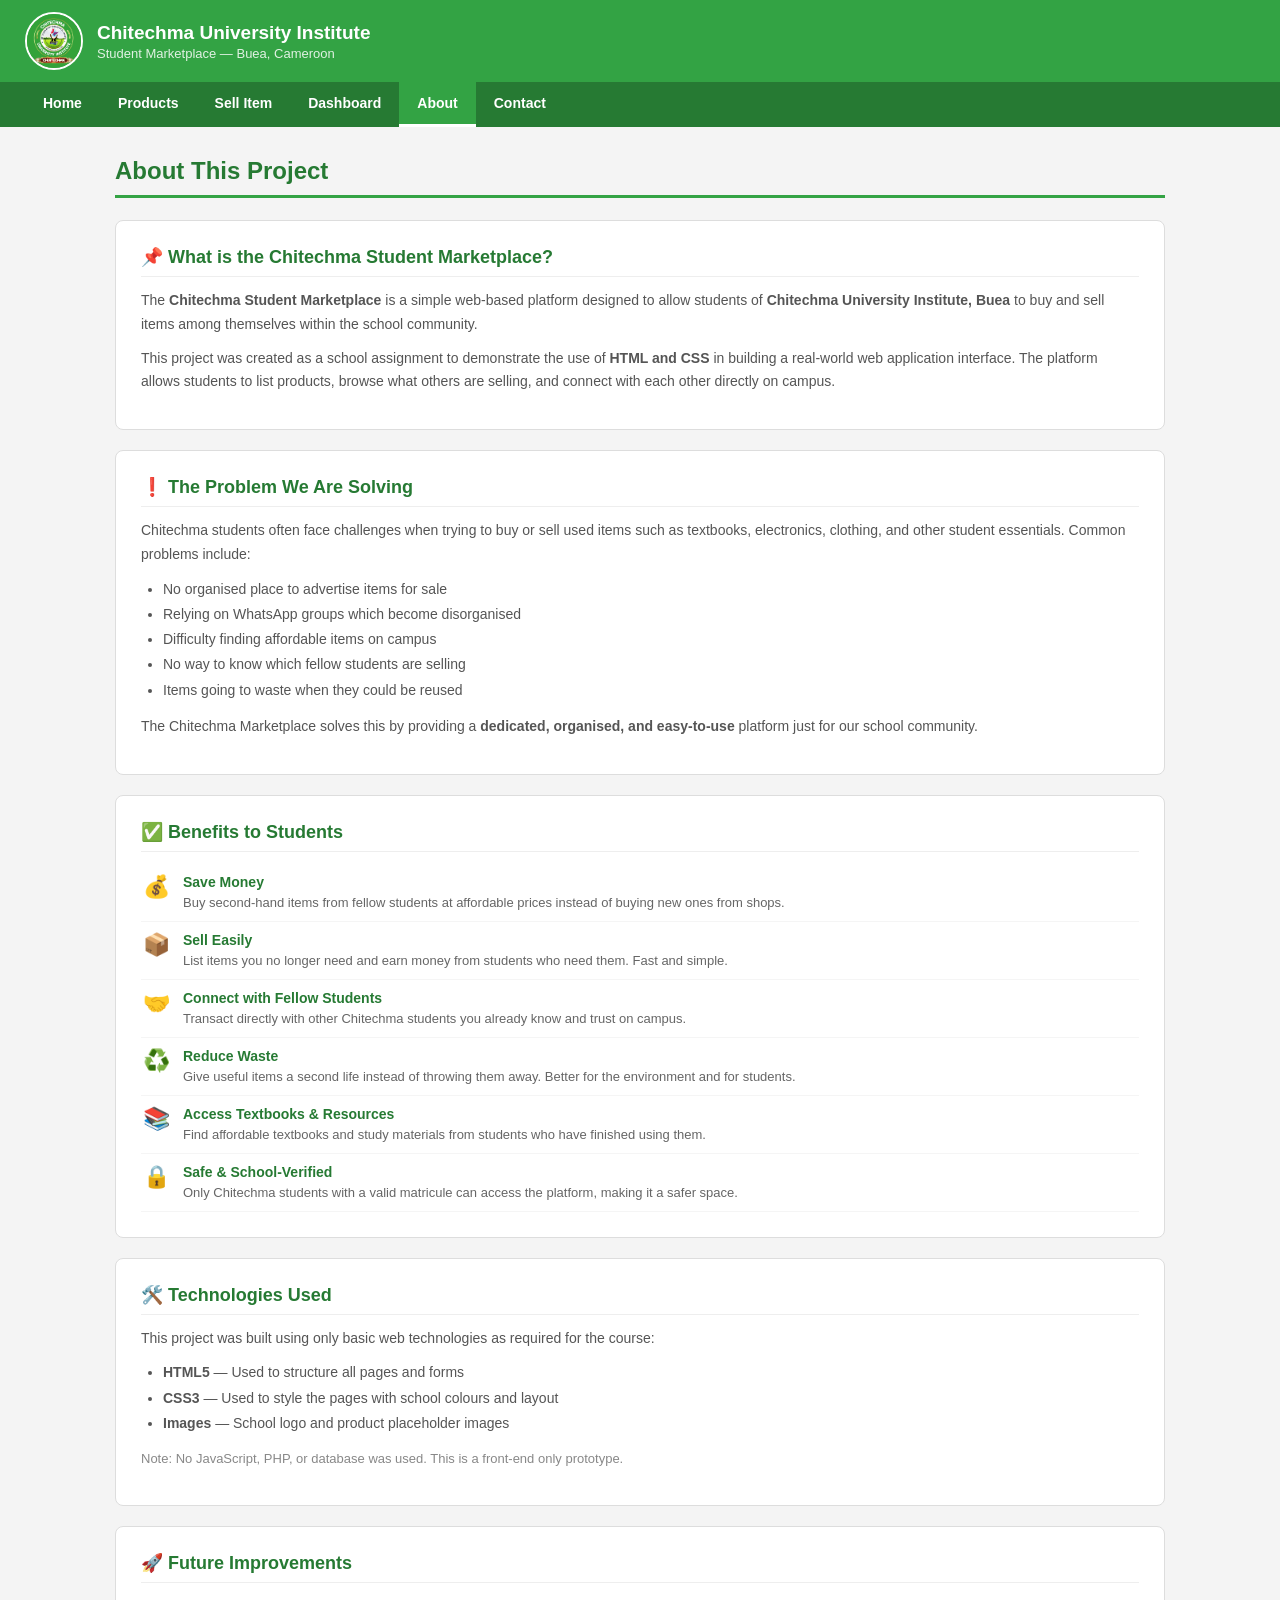
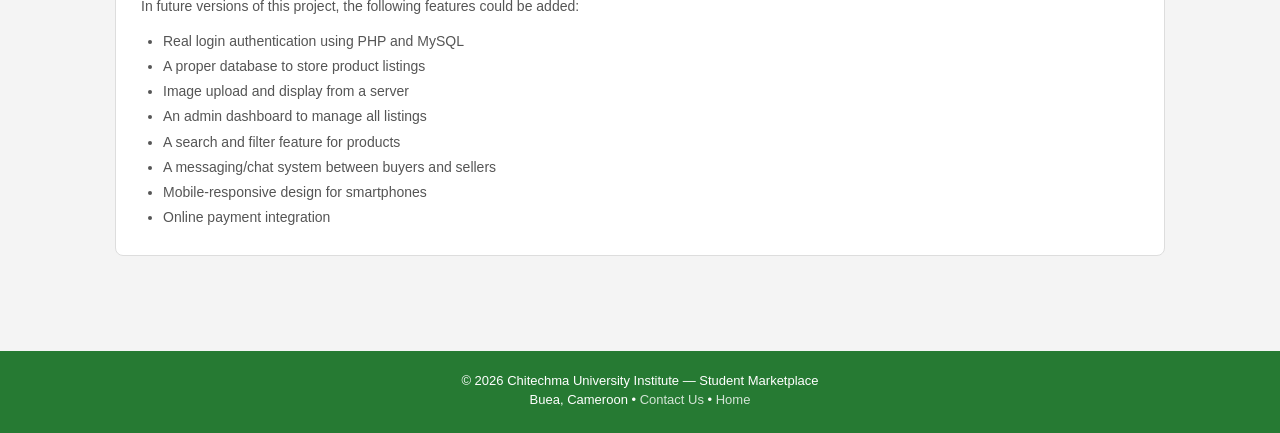
==== commit 7531e480: "backward update" ====
--- a/about.html
+++ b/about.html
@@ -7,235 +7,200 @@
     <link rel="stylesheet" href="style.css" />
   </head>
   <body>
+    <!-- HEADER -->
     <div class="header">
       <div class="header-left">
         <img src="images/logo.png" alt="Chitechma Logo" class="header-logo" />
         <div>
           <div class="header-title">Chitechma University Institute</div>
           <div class="header-subtitle">
-            Student Marketplace — Buea, Cameroon
-          </div>
-        </div>
-      </div>
-      <button class="nav-toggle" onclick="toggleMobileNav()">☰</button>
+            Student Marketplace &mdash; Buea, Cameroon
+          </div>
+        </div>
+      </div>
     </div>
+
+    <!-- NAVIGATION BAR -->
     <nav>
-      <ul id="nav-links">
+      <ul>
         <li><a href="index.html">Home</a></li>
         <li><a href="products.html">Products</a></li>
         <li><a href="sell.html">Sell Item</a></li>
         <li><a href="dashboard.html">Dashboard</a></li>
         <li><a href="about.html" class="active">About</a></li>
         <li><a href="contact.html">Contact</a></li>
-        <li id="nav-extra"></li>
       </ul>
     </nav>
 
+    <!-- ABOUT CONTENT -->
     <div class="main-content">
       <h1 class="page-title">About This Project</h1>
 
+      <!-- Project Introduction -->
       <div class="info-section">
         <h2>📌 What is the Chitechma Student Marketplace?</h2>
         <p>
-          The <strong>Chitechma Student Marketplace</strong> is a web platform
-          that allows students of
+          The <strong>Chitechma Student Marketplace</strong> is a simple
+          web-based platform designed to allow students of
           <strong>Chitechma University Institute, Buea</strong> to buy and sell
           items among themselves within the school community.
         </p>
         <p>
-          Students can register with their email, list products with photos,
-          contact sellers directly, and manage everything through a personal
-          dashboard — all without leaving campus.
-        </p>
-      </div>
-
+          This project was created as a school assignment to demonstrate the use
+          of <strong>HTML and CSS</strong>
+          in building a real-world web application interface. The platform
+          allows students to list products, browse what others are selling, and
+          connect with each other directly on campus.
+        </p>
+      </div>
+
+      <!-- Problem Statement -->
       <div class="info-section">
         <h2>❗ The Problem We Are Solving</h2>
         <p>
-          Chitechma students often face challenges when buying or selling used
-          items such as textbooks, electronics, and clothing. Common problems
-          include:
+          Chitechma students often face challenges when trying to buy or sell
+          used items such as textbooks, electronics, clothing, and other student
+          essentials. Common problems include:
         </p>
         <ul>
-          <li>No organised place to advertise items for sale on campus</li>
-          <li>Relying on crowded, disorganised WhatsApp groups</li>
-          <li>
-            Difficulty finding affordable items from trusted fellow students
-          </li>
+          <li>No organised place to advertise items for sale</li>
+          <li>Relying on WhatsApp groups which become disorganised</li>
+          <li>Difficulty finding affordable items on campus</li>
+          <li>No way to know which fellow students are selling</li>
           <li>Items going to waste when they could be reused</li>
         </ul>
         <p style="margin-top: 12px">
-          The Chitechma Marketplace solves this with a
-          <strong>dedicated, organised, and easy-to-use</strong> platform built
-          just for our school community.
-        </p>
-      </div>
-
+          The Chitechma Marketplace solves this by providing a
+          <strong>dedicated, organised, and easy-to-use</strong>
+          platform just for our school community.
+        </p>
+      </div>
+
+      <!-- Benefits -->
       <div class="info-section">
         <h2>✅ Benefits to Students</h2>
+
         <div class="benefit-item">
           <div class="benefit-icon">💰</div>
           <div class="benefit-text">
             <strong>Save Money</strong>
             <span
               >Buy second-hand items from fellow students at affordable prices
-              instead of shops.</span
-            >
-          </div>
-        </div>
+              instead of buying new ones from shops.</span
+            >
+          </div>
+        </div>
+
         <div class="benefit-item">
           <div class="benefit-icon">📦</div>
           <div class="benefit-text">
             <strong>Sell Easily</strong>
             <span
               >List items you no longer need and earn money from students who
-              need them.</span
-            >
-          </div>
-        </div>
+              need them. Fast and simple.</span
+            >
+          </div>
+        </div>
+
         <div class="benefit-item">
           <div class="benefit-icon">🤝</div>
           <div class="benefit-text">
             <strong>Connect with Fellow Students</strong>
             <span
-              >Deal directly with people you already know and trust on
-              campus.</span
-            >
-          </div>
-        </div>
+              >Transact directly with other Chitechma students you already know
+              and trust on campus.</span
+            >
+          </div>
+        </div>
+
+        <div class="benefit-item">
+          <div class="benefit-icon">♻️</div>
+          <div class="benefit-text">
+            <strong>Reduce Waste</strong>
+            <span
+              >Give useful items a second life instead of throwing them away.
+              Better for the environment and for students.</span
+            >
+          </div>
+        </div>
+
         <div class="benefit-item">
           <div class="benefit-icon">📚</div>
           <div class="benefit-text">
             <strong>Access Textbooks &amp; Resources</strong>
             <span
-              >Find affordable textbooks from students who have already
-              completed the course.</span
-            >
-          </div>
-        </div>
-        <div class="benefit-item">
-          <div class="benefit-icon">♻️</div>
-          <div class="benefit-text">
-            <strong>Reduce Waste</strong>
-            <span
-              >Give useful items a second life rather than throwing them
-              away.</span
-            >
-          </div>
-        </div>
+              >Find affordable textbooks and study materials from students who
+              have finished using them.</span
+            >
+          </div>
+        </div>
+
         <div class="benefit-item">
           <div class="benefit-icon">🔒</div>
           <div class="benefit-text">
-            <strong>Safe &amp; School Community</strong>
-            <span
-              >Only registered Chitechma students can access and list items on
-              the platform.</span
-            >
-          </div>
-        </div>
-      </div>
-
+            <strong>Safe &amp; School-Verified</strong>
+            <span
+              >Only Chitechma students with a valid matricule can access the
+              platform, making it a safer space.</span
+            >
+          </div>
+        </div>
+      </div>
+
+      <!-- Technologies Used -->
       <div class="info-section">
         <h2>🛠️ Technologies Used</h2>
-        <div
-          style="display: flex; flex-wrap: wrap; gap: 12px; margin-top: 10px"
-        >
-          <div
-            style="
-              background: #e8f7ea;
-              border: 1px solid #33a344;
-              border-radius: 6px;
-              padding: 12px 18px;
-              font-size: 14px;
-              color: #267a33;
-              font-weight: bold;
-            "
-          >
-            HTML5 — Page Structure
-          </div>
-          <div
-            style="
-              background: #e8f7ea;
-              border: 1px solid #33a344;
-              border-radius: 6px;
-              padding: 12px 18px;
-              font-size: 14px;
-              color: #267a33;
-              font-weight: bold;
-            "
-          >
-            CSS3 — Styling &amp; Responsive Design
-          </div>
-          <div
-            style="
-              background: #e8f7ea;
-              border: 1px solid #33a344;
-              border-radius: 6px;
-              padding: 12px 18px;
-              font-size: 14px;
-              color: #267a33;
-              font-weight: bold;
-            "
-          >
-            JavaScript — Interactivity &amp; Logic
-          </div>
-          <div
-            style="
-              background: #e8f7ea;
-              border: 1px solid #33a344;
-              border-radius: 6px;
-              padding: 12px 18px;
-              font-size: 14px;
-              color: #267a33;
-              font-weight: bold;
-            "
-          >
-            localStorage — Data Storage
-          </div>
-          <div
-            style="
-              background: #e8f7ea;
-              border: 1px solid #33a344;
-              border-radius: 6px;
-              padding: 12px 18px;
-              font-size: 14px;
-              color: #267a33;
-              font-weight: bold;
-            "
-          >
-            FileReader API — Image Uploads
-          </div>
-        </div>
-        <p style="margin-top: 14px; font-size: 13px; color: #888">
-          Note: This is a front-end prototype using browser localStorage as the
-          data store. A future version would use a PHP + MySQL backend for real
-          persistent storage.
-        </p>
-      </div>
-
+        <p>
+          This project was built using only basic web technologies as required
+          for the course:
+        </p>
+        <ul style="margin-top: 10px">
+          <li>
+            <strong>HTML5</strong> — Used to structure all pages and forms
+          </li>
+          <li>
+            <strong>CSS3</strong> — Used to style the pages with school colours
+            and layout
+          </li>
+          <li>
+            <strong>Images</strong> — School logo and product placeholder images
+          </li>
+        </ul>
+        <p style="margin-top: 12px; font-size: 13px; color: #888">
+          Note: No JavaScript, PHP, or database was used. This is a front-end
+          only prototype.
+        </p>
+      </div>
+
+      <!-- Future Improvements -->
       <div class="info-section">
         <h2>🚀 Future Improvements</h2>
-        <ul>
-          <li>Real backend authentication using PHP and MySQL database</li>
-          <li>Image hosting on a real server</li>
-          <li>Real-time messaging/chat between buyers and sellers</li>
-          <li>Admin moderation panel to approve/reject listings</li>
-          <li>Search with advanced filters and sorting</li>
-          <li>Mobile app version (Android/iOS)</li>
-          <li>MTN Mobile Money / Orange Money payment integration</li>
-          <li>Email notifications for new messages and listings</li>
+        <p>
+          In future versions of this project, the following features could be
+          added:
+        </p>
+        <ul style="margin-top: 8px">
+          <li>Real login authentication using PHP and MySQL</li>
+          <li>A proper database to store product listings</li>
+          <li>Image upload and display from a server</li>
+          <li>An admin dashboard to manage all listings</li>
+          <li>A search and filter feature for products</li>
+          <li>A messaging/chat system between buyers and sellers</li>
+          <li>Mobile-responsive design for smartphones</li>
+          <li>Online payment integration</li>
         </ul>
       </div>
     </div>
 
+    <!-- FOOTER -->
     <footer>
-      <p>© 2025 Chitechma University Institute — Student Marketplace</p>
       <p>
-        Buea, Cameroon · <a href="contact.html">Contact Us</a> ·
+        &copy; 2026 Chitechma University Institute &mdash; Student Marketplace
+      </p>
+      <p>
+        Buea, Cameroon &bull; <a href="contact.html">Contact Us</a> &bull;
         <a href="index.html">Home</a>
       </p>
     </footer>
-
-    <script src="js/app.js"></script>
   </body>
 </html>
--- a/style.css
+++ b/style.css
@@ -1,398 +1,652 @@
-/* ============================================================
-   Chitechma University Institute — Student Marketplace
-   style.css  |  Green: #33A344  |  White: #FFFFFF
-   ============================================================ */
-
-* { margin:0; padding:0; box-sizing:border-box; }
+/* Chitechma University Institute — Student Marketplace
+   Main Stylesheet (style.css)
+   Colors: Green #33A344 | White #FFFFFF | Light Grey #F4F4F4 */
+
+/* --- Reset & Base Styles --- */
+* {
+  margin: 0;
+  padding: 0;
+  box-sizing: border-box;
+}
 
 body {
   font-family: Arial, sans-serif;
   background-color: #f4f4f4;
-  color: #333;
-}
-
-/* ── HEADER ─────────────────────────────────────────────── */
+  color: #333333;
+}
+
+/* HEADER (Top bar with logo and school name) */
 .header {
-  background-color: #33A344;
+  background-color: #33a344;
   padding: 12px 25px;
   display: flex;
   align-items: center;
   justify-content: space-between;
+}
+
+.header-left {
+  display: flex;
+  align-items: center;
+  gap: 14px;
+}
+
+.header-logo {
+  width: 58px;
+  height: 58px;
+  border-radius: 50%;
+  border: 2px solid white;
+  object-fit: cover;
+}
+
+.header-title {
+  color: white;
+  font-size: 19px;
+  font-weight: bold;
+}
+
+.header-subtitle {
+  color: rgba(255, 255, 255, 0.85);
+  font-size: 13px;
+  margin-top: 2px;
+}
+
+.header-right {
+  color: white;
+  font-size: 13px;
+  text-align: right;
+}
+
+/* NAVIGATION BAR */
+nav {
+  background-color: #267a33;
+  padding: 0 25px;
+}
+
+nav ul {
+  list-style: none;
+  display: flex;
+  gap: 0;
   flex-wrap: wrap;
-  gap: 10px;
-}
-.header-left { display:flex; align-items:center; gap:14px; }
-.header-logo { width:56px; height:56px; border-radius:50%; border:2px solid #fff; object-fit:cover; }
-.header-title { color:#fff; font-size:18px; font-weight:bold; }
-.header-subtitle { color:rgba(255,255,255,.85); font-size:12px; margin-top:2px; }
-.header-right { color:#fff; font-size:13px; text-align:right; }
-
-/* Mobile hamburger button */
-.nav-toggle {
-  display: none;
-  background: transparent;
-  border: 2px solid #fff;
-  color: #fff;
+}
+
+nav ul li a {
+  display: block;
+  padding: 13px 18px;
+  color: white;
+  text-decoration: none;
+  font-size: 14px;
+  font-weight: bold;
+}
+
+nav ul li a:hover {
+  background-color: #33a344;
+}
+
+nav ul li a.active {
+  background-color: #33a344;
+  border-bottom: 3px solid white;
+}
+
+/* MAIN CONTENT WRAPPER */
+.main-content {
+  padding: 30px 25px;
+  max-width: 1100px;
+  margin: 0 auto;
+}
+
+/* --- Page Title --- */
+.page-title {
+  font-size: 24px;
+  color: #267a33;
+  margin-bottom: 22px;
+  padding-bottom: 10px;
+  border-bottom: 3px solid #33a344;
+}
+
+/* HOME PAGE — HERO SECTION */
+.hero {
+  background-color: #33a344;
+  color: white;
+  padding: 55px 25px;
+  text-align: center;
+}
+
+.hero h1 {
+  font-size: 30px;
+  margin-bottom: 14px;
+}
+
+.hero p {
+  font-size: 16px;
+  margin-bottom: 28px;
+  max-width: 580px;
+  margin-left: auto;
+  margin-right: auto;
+  line-height: 1.6;
+}
+
+.hero-buttons {
+  display: flex;
+  gap: 15px;
+  justify-content: center;
+  flex-wrap: wrap;
+}
+
+/* BUTTONS */
+.btn {
+  display: inline-block;
+  padding: 12px 28px;
+  border-radius: 6px;
+  text-decoration: none;
+  font-size: 15px;
+  font-weight: bold;
+  border: 2px solid white;
+  cursor: pointer;
+}
+
+.btn-white {
+  background-color: white;
+  color: #33a344;
+}
+
+.btn-outline {
+  background-color: transparent;
+  color: white;
+}
+
+.btn-green {
+  background-color: #33a344;
+  color: white;
+  border-color: #33a344;
+}
+
+/* HOME PAGE — FEATURES  */
+.features-section {
+  padding: 35px 25px;
+  max-width: 1100px;
+  margin: 0 auto;
+}
+
+.section-heading {
   font-size: 20px;
-  padding: 4px 10px;
-  border-radius: 4px;
-  cursor: pointer;
-}
-
-/* ── NAVIGATION ──────────────────────────────────────────── */
-nav { background-color:#267A33; padding:0 25px; }
-#nav-links { list-style:none; display:flex; flex-wrap:wrap; gap:0; }
-#nav-links li a {
-  display:block; padding:13px 16px;
-  color:#fff; text-decoration:none; font-size:14px; font-weight:bold;
-}
-#nav-links li a:hover { background-color:#33A344; }
-#nav-links li a.active { background-color:#33A344; border-bottom:3px solid #fff; }
-
-/* ── MAIN CONTENT ────────────────────────────────────────── */
-.main-content { padding:30px 25px; max-width:1100px; margin:0 auto; }
-.page-title {
-  font-size:22px; color:#267A33; margin-bottom:20px;
-  padding-bottom:10px; border-bottom:3px solid #33A344;
-}
-
-/* ── HERO ────────────────────────────────────────────────── */
-.hero { background:#33A344; color:#fff; padding:55px 25px; text-align:center; }
-.hero h1 { font-size:30px; margin-bottom:14px; }
-.hero p { font-size:16px; margin-bottom:28px; max-width:580px; margin-left:auto; margin-right:auto; line-height:1.6; }
-.hero-buttons { display:flex; gap:15px; justify-content:center; flex-wrap:wrap; }
-
-/* ── BUTTONS ─────────────────────────────────────────────── */
-.btn {
-  display:inline-block; padding:11px 24px; border-radius:6px;
-  text-decoration:none; font-size:14px; font-weight:bold;
-  border:2px solid #33A344; cursor:pointer;
-  background-color:#fff; color:#33A344;
-}
-.btn:hover { background-color:#33A344; color:#fff; }
-.btn-white { background:#fff; color:#33A344; border-color:#fff; }
-.btn-white:hover { background:#e8f7ea; }
-.btn-outline { background:transparent; color:#fff; border-color:#fff; }
-.btn-outline:hover { background:#fff; color:#33A344; }
-.btn-green { background:#33A344; color:#fff; border-color:#33A344; }
-.btn-green:hover { background:#267A33; }
-.btn-red { background:#ef4444; color:#fff; border-color:#ef4444; font-size:13px; padding:8px 16px; }
-.btn-red:hover { background:#b91c1c; }
-.btn-sm { padding:7px 14px; font-size:13px; }
-
-/* ── NOTICE ─────────────────────────────────────────────── */
-.notice {
-  background:#E8F7EA; border:1px solid #33A344;
-  border-left:4px solid #33A344; border-radius:5px;
-  padding:13px 16px; font-size:14px; color:#267A33; margin-bottom:22px;
-}
-.notice-warn {
-  background:#FEF3C7; border:1px solid #F59E0B;
-  border-left:4px solid #F59E0B; border-radius:5px;
-  padding:13px 16px; font-size:14px; color:#92400E; margin-bottom:22px;
-}
-
-/* ── FEATURES SECTION (Home) ─────────────────────────────── */
-.features-section { padding:35px 25px; max-width:1100px; margin:0 auto; }
-.section-heading { font-size:20px; color:#267A33; margin-bottom:18px; padding-bottom:8px; border-bottom:2px solid #33A344; }
-.features { display:flex; flex-wrap:wrap; gap:20px; }
+  color: #267a33;
+  margin-bottom: 20px;
+  padding-bottom: 8px;
+  border-bottom: 2px solid #33a344;
+}
+
+.features {
+  display: flex;
+  flex-wrap: wrap;
+  gap: 20px;
+}
+
 .feature-box {
-  background:#fff; border:1px solid #ddd; border-left:4px solid #33A344;
-  border-radius:6px; padding:22px; flex:1; min-width:200px;
-}
-.feature-box .feature-icon { font-size:28px; margin-bottom:8px; }
-.feature-box h3 { color:#267A33; font-size:15px; margin-bottom:7px; }
-.feature-box p { font-size:13px; color:#555; line-height:1.6; }
-
-/* ── PRODUCT CARDS ───────────────────────────────────────── */
-.products-grid { display:flex; flex-wrap:wrap; gap:20px; }
-.product-card { background:#fff; border:1px solid #ddd; border-radius:8px; width:220px; overflow:hidden; }
-.product-card:hover { border-color:#33A344; }
+  background-color: white;
+  border: 1px solid #dddddd;
+  border-left: 4px solid #33a344;
+  border-radius: 6px;
+  padding: 22px;
+  flex: 1;
+  min-width: 200px;
+}
+
+.feature-box .feature-icon {
+  font-size: 30px;
+  margin-bottom: 10px;
+}
+
+.feature-box h3 {
+  color: #267a33;
+  font-size: 16px;
+  margin-bottom: 8px;
+}
+
+.feature-box p {
+  font-size: 13px;
+  color: #555555;
+  line-height: 1.65;
+}
+
+/* PRODUCT CARDS */
+.products-grid {
+  display: flex;
+  flex-wrap: wrap;
+  gap: 20px;
+  margin-top: 10px;
+}
+
+.product-card {
+  background-color: white;
+  border: 1px solid #dddddd;
+  border-radius: 8px;
+  width: 160px;
+  overflow: hidden;
+}
+
+/* Placeholder image for products (colored box) */
 .product-img {
-  width:100%; height:150px; display:flex;
-  align-items:center; justify-content:center;
-  font-size:40px; color:#fff;
-}
-.product-card-body { padding:14px; }
-.product-name { font-size:14px; font-weight:bold; color:#333; margin:6px 0; }
-.product-price { font-size:16px; color:#33A344; font-weight:bold; margin-bottom:6px; }
-.product-seller { font-size:13px; color:#666; margin-bottom:3px; }
-.product-contact { font-size:13px; color:#33A344; margin-bottom:10px; }
-.condition-badge {
-  display:inline-block; font-size:11px; padding:2px 9px;
-  border-radius:20px; background:#E8F7EA; color:#267A33;
-}
-
-/* ── SEARCH & FILTER BAR ─────────────────────────────────── */
-.filter-bar {
-  background:#fff; border:1px solid #ddd; border-radius:8px;
-  padding:16px 20px; margin-bottom:24px;
-  display:flex; flex-wrap:wrap; gap:12px; align-items:center;
-}
-.filter-bar input, .filter-bar select {
-  padding:9px 12px; border:1px solid #ccc; border-radius:5px;
-  font-size:14px; flex:1; min-width:140px;
-}
-.filter-bar input:focus, .filter-bar select:focus { outline:none; border-color:#33A344; }
-
-/* ── LOGIN ───────────────────────────────────────────────── */
+  width: 100%;
+  height: 150px;
+  display: flex;
+  align-items: center;
+  justify-content: center;
+  font-size: 40px;
+  color: white;
+}
+
+.product-img.green {
+  background-color: #33a344;
+}
+.product-img.blue {
+  background-color: #2e86ab;
+}
+.product-img.orange {
+  background-color: #e07b39;
+}
+.product-img.purple {
+  background-color: #7b5ea7;
+}
+.product-img.teal {
+  background-color: #2a9d8f;
+}
+.product-img.red {
+  background-color: #c84b31;
+}
+
+.product-card-body {
+  padding: 14px;
+}
+
+.product-name {
+  font-size: 15px;
+  font-weight: bold;
+  color: #333333;
+  margin-bottom: 6px;
+}
+
+.product-price {
+  font-size: 16px;
+  color: #33a344;
+  font-weight: bold;
+  margin-bottom: 8px;
+}
+
+.product-seller {
+  font-size: 13px;
+  color: #666666;
+  margin-bottom: 3px;
+}
+
+.product-contact {
+  font-size: 13px;
+  color: #33a344;
+  margin-bottom: 12px;
+}
+
+.product-card-body .btn {
+  padding: 8px 16px;
+  font-size: 13px;
+  border: 2px solid #33a344;
+  border-radius: 5px;
+  background-color: white;
+  color: #33a344;
+  text-decoration: none;
+  display: inline-block;
+}
+
+/* LOGIN PAGE */
 .login-page-bg {
-  min-height:70vh; display:flex;
-  align-items:center; justify-content:center; padding:30px 20px;
-}
+  background-color: #f4f4f4;
+  min-height: 70vh;
+  display: flex;
+  align-items: center;
+  justify-content: center;
+  padding: 30px 20px;
+}
+
 .login-container {
-  background:#fff; border:1px solid #ddd; border-radius:10px;
-  padding:38px 35px; width:100%; max-width:420px; text-align:center;
-}
-.login-logo { width:85px; height:85px; border-radius:50%; margin-bottom:16px; border:3px solid #33A344; object-fit:cover; }
-.login-title { font-size:20px; color:#267A33; font-weight:bold; margin-bottom:5px; }
-.login-subtitle { font-size:13px; color:#888; margin-bottom:24px; }
-
-/* ── FORMS ───────────────────────────────────────────────── */
-.form-group { margin-bottom:16px; text-align:left; }
-.form-group label { display:block; font-size:14px; font-weight:bold; color:#444; margin-bottom:5px; }
+  background-color: white;
+  border: 1px solid #dddddd;
+  border-radius: 10px;
+  padding: 38px 35px;
+  width: 100%;
+  max-width: 400px;
+  text-align: center;
+}
+
+.login-logo {
+  width: 85px;
+  height: 85px;
+  border-radius: 50%;
+  margin-bottom: 16px;
+  border: 3px solid #33a344;
+  object-fit: cover;
+}
+
+.login-title {
+  font-size: 20px;
+  color: #267a33;
+  font-weight: bold;
+  margin-bottom: 6px;
+}
+
+.login-subtitle {
+  font-size: 13px;
+  color: #888888;
+  margin-bottom: 28px;
+}
+
+/* FORMS (Login, Sell) */
+.form-group {
+  margin-bottom: 18px;
+  text-align: left;
+}
+
+.form-group label {
+  display: block;
+  font-size: 14px;
+  font-weight: bold;
+  color: #444444;
+  margin-bottom: 6px;
+}
+
 .form-group input,
 .form-group textarea,
 .form-group select {
-  width:100%; padding:10px 12px; border:1px solid #ccc;
-  border-radius:5px; font-size:14px; background:#fff; color:#333;
-}
+  width: 100%;
+  padding: 11px 13px;
+  border: 1px solid #cccccc;
+  border-radius: 5px;
+  font-size: 14px;
+  background-color: white;
+  color: #333;
+}
+
 .form-group input:focus,
 .form-group textarea:focus,
-.form-group select:focus { outline:none; border-color:#33A344; }
-.form-group textarea { height:100px; resize:vertical; }
+.form-group select:focus {
+  outline: none;
+  border-color: #33a344;
+}
+
+.form-group textarea {
+  height: 110px;
+  resize: vertical;
+}
+
 .form-submit {
-  background:#33A344; color:#fff; border:none;
-  padding:13px 30px; font-size:15px; font-weight:bold;
-  border-radius:6px; cursor:pointer; width:100%;
-}
-.form-submit:hover { background:#267A33; }
-.form-row { display:flex; gap:14px; flex-wrap:wrap; }
-.form-row .form-group { flex:1; min-width:180px; }
-
-/* ── DASHBOARD ───────────────────────────────────────────── */
+  background-color: #33a344;
+  color: white;
+  border: none;
+  padding: 13px 30px;
+  font-size: 15px;
+  font-weight: bold;
+  border-radius: 6px;
+  cursor: pointer;
+  width: 100%;
+  margin-top: 5px;
+}
+
+.form-submit:hover {
+  background-color: #267a33;
+}
+
+/* DASHBOARD PAGE */
 .welcome-banner {
-  background:#33A344; color:#fff;
-  padding:22px 28px; border-radius:8px; margin-bottom:24px;
-}
-.welcome-banner h2 { font-size:20px; margin-bottom:5px; }
-.welcome-banner p { font-size:14px; opacity:.9; }
-
-.dashboard-stats { display:flex; flex-wrap:wrap; gap:14px; margin-bottom:26px; }
-.stat-box { background:#fff; border:1px solid #ddd; border-radius:8px; padding:16px 22px; flex:1; min-width:120px; text-align:center; }
-.stat-number { font-size:26px; font-weight:bold; color:#33A344; }
-.stat-label { font-size:12px; color:#777; margin-top:3px; }
-
-.dashboard-grid { display:flex; flex-wrap:wrap; gap:18px; }
+  background-color: #33a344;
+  color: white;
+  padding: 22px 28px;
+  border-radius: 8px;
+  margin-bottom: 28px;
+}
+
+.welcome-banner h2 {
+  font-size: 22px;
+  margin-bottom: 5px;
+}
+
+.welcome-banner p {
+  font-size: 14px;
+  opacity: 0.9;
+}
+
+.dashboard-stats {
+  display: flex;
+  flex-wrap: wrap;
+  gap: 16px;
+  margin-bottom: 28px;
+}
+
+.stat-box {
+  background-color: white;
+  border: 1px solid #dddddd;
+  border-radius: 8px;
+  padding: 18px 22px;
+  flex: 1;
+  min-width: 130px;
+  text-align: center;
+}
+
+.stat-number {
+  font-size: 28px;
+  font-weight: bold;
+  color: #33a344;
+}
+
+.stat-label {
+  font-size: 13px;
+  color: #777;
+  margin-top: 4px;
+}
+
+.dashboard-grid {
+  display: flex;
+  flex-wrap: wrap;
+  gap: 20px;
+}
+
 .dash-card {
-  background:#fff; border:1px solid #ddd; border-radius:10px;
-  padding:26px 20px; width:200px; text-align:center;
-  text-decoration:none; color:#333; display:block;
-}
-.dash-card:hover { border-color:#33A344; border-width:2px; }
-.dash-icon { font-size:36px; margin-bottom:10px; }
-.dash-card-title { font-size:14px; font-weight:bold; color:#267A33; margin-bottom:6px; }
-.dash-card-desc { font-size:12px; color:#666; line-height:1.5; }
-
-/* ── INFO SECTION ────────────────────────────────────────── */
-.info-section { background:#fff; border:1px solid #ddd; border-radius:8px; padding:24px; margin-bottom:18px; }
-.info-section h2 { color:#267A33; font-size:17px; font-weight:bold; margin-bottom:12px; padding-bottom:8px; border-bottom:1px solid #eee; }
-.info-section p { font-size:14px; color:#555; line-height:1.7; margin-bottom:10px; }
-.info-section ul, .info-section ol { padding-left:20px; }
-.info-section ul li, .info-section ol li { font-size:14px; color:#555; line-height:1.8; }
-
-/* ── CONTACT PAGE ────────────────────────────────────────── */
-.contact-item { display:flex; align-items:flex-start; gap:14px; padding:12px 0; border-bottom:1px solid #f0f0f0; }
-.contact-icon { font-size:22px; width:30px; flex-shrink:0; text-align:center; }
-.contact-label { font-size:12px; color:#999; margin-bottom:2px; text-transform:uppercase; letter-spacing:.04em; }
-.contact-value { font-size:15px; color:#333; font-weight:bold; }
-.team-member { display:flex; align-items:center; gap:14px; padding:11px 0; border-bottom:1px solid #f5f5f5; }
+  background-color: white;
+  border: 1px solid #dddddd;
+  border-radius: 10px;
+  padding: 28px 22px;
+  width: 340px;
+  text-align: center;
+  text-decoration: none;
+  color: #333333;
+  display: block;
+}
+
+.dash-card:hover {
+  border-color: #33a344;
+  border-width: 2px;
+}
+
+.dash-icon {
+  font-size: 38px;
+  margin-bottom: 12px;
+}
+
+.dash-card-title {
+  font-size: 15px;
+  font-weight: bold;
+  color: #267a33;
+  margin-bottom: 7px;
+}
+
+.dash-card-desc {
+  font-size: 13px;
+  color: #666666;
+  line-height: 1.5;
+}
+
+/* ABOUT PAGE */
+.info-section {
+  background-color: white;
+  border: 1px solid #dddddd;
+  border-radius: 8px;
+  padding: 25px;
+  margin-bottom: 20px;
+}
+
+.info-section h2 {
+  color: #267a33;
+  font-size: 18px;
+  font-weight: bold;
+  margin-bottom: 12px;
+  padding-bottom: 8px;
+  border-bottom: 1px solid #eeeeee;
+}
+
+.info-section p {
+  font-size: 14px;
+  color: #555555;
+  line-height: 1.7;
+  margin-bottom: 10px;
+}
+
+.info-section ul,
+.info-section ol {
+  padding-left: 22px;
+  margin-top: 8px;
+}
+
+.info-section ul li,
+.info-section ol li {
+  font-size: 14px;
+  color: #555555;
+  line-height: 1.8;
+}
+
+.benefit-item {
+  display: flex;
+  align-items: flex-start;
+  gap: 12px;
+  padding: 10px 0;
+  border-bottom: 1px solid #f5f5f5;
+}
+
+.benefit-icon {
+  font-size: 22px;
+  flex-shrink: 0;
+  width: 30px;
+  text-align: center;
+}
+
+.benefit-text strong {
+  display: block;
+  color: #267a33;
+  font-size: 14px;
+  margin-bottom: 3px;
+}
+
+.benefit-text span {
+  font-size: 13px;
+  color: #666;
+}
+
+/* CONTACT PAGE */
+.contact-grid {
+  display: flex;
+  flex-wrap: wrap;
+  gap: 20px;
+}
+
+.contact-item {
+  display: flex;
+  align-items: flex-start;
+  gap: 14px;
+  padding: 13px 0;
+  border-bottom: 1px solid #f0f0f0;
+}
+
+.contact-icon {
+  font-size: 24px;
+  width: 32px;
+  flex-shrink: 0;
+  text-align: center;
+}
+
+.contact-label {
+  font-size: 12px;
+  color: #999999;
+  margin-bottom: 3px;
+  text-transform: uppercase;
+  letter-spacing: 0.04em;
+}
+
+.contact-value {
+  font-size: 15px;
+  color: #333333;
+  font-weight: bold;
+}
+
+.team-member {
+  display: flex;
+  align-items: center;
+  gap: 14px;
+  padding: 11px 0;
+  border-bottom: 1px solid #f5f5f5;
+}
+
 .team-avatar {
-  width:42px; height:42px; border-radius:50%; background:#33A344;
-  color:#fff; display:flex; align-items:center; justify-content:center;
-  font-size:14px; font-weight:bold; flex-shrink:0; overflow:hidden;
-}
-.team-avatar img { width:100%; height:100%; object-fit:cover; }
-.team-name { font-size:15px; font-weight:bold; color:#333; }
-.team-role { font-size:12px; color:#777; margin-top:2px; }
-
-/* ── PRODUCT CONTACT PAGE ────────────────────────────────── */
-.seller-card {
-  background:#fff; border:2px solid #33A344; border-radius:10px; padding:28px;
-  display:flex; flex-wrap:wrap; gap:24px; margin-bottom:24px;
-}
-.seller-avatar {
-  width:80px; height:80px; border-radius:50%; background:#33A344;
-  color:#fff; font-size:28px; display:flex; align-items:center;
-  justify-content:center; flex-shrink:0;
-}
-.seller-detail h3 { font-size:20px; color:#267A33; margin-bottom:8px; }
-.contact-method {
-  display:flex; align-items:center; gap:12px;
-  background:#f9f9f9; border:1px solid #eee; border-radius:6px;
-  padding:12px 16px; margin-bottom:10px; text-decoration:none; color:#333;
-}
-.contact-method:hover { border-color:#33A344; background:#E8F7EA; }
-.contact-method .cm-icon { font-size:22px; width:30px; text-align:center; }
-.contact-method .cm-label { font-size:12px; color:#888; }
-.contact-method .cm-value { font-size:15px; font-weight:bold; color:#267A33; }
-
-/* ── MESSAGES ────────────────────────────────────────────── */
-.message-item {
-  background:#fff; border:1px solid #ddd; border-radius:6px;
-  padding:14px 16px; margin-bottom:10px;
-}
-.message-item.unread { border-left:4px solid #33A344; }
-.msg-meta { font-size:12px; color:#888; margin-bottom:5px; }
-.msg-text { font-size:14px; color:#333; }
-.msg-reply-form { margin-top:10px; display:flex; gap:8px; }
-.msg-reply-form input { flex:1; padding:8px 12px; border:1px solid #ccc; border-radius:5px; font-size:14px; }
-.msg-reply-form button { padding:8px 16px; background:#33A344; color:#fff; border:none; border-radius:5px; cursor:pointer; font-size:14px; }
-
-/* ── ADMIN DASHBOARD ─────────────────────────────────────── */
-.admin-tabs { display:flex; flex-wrap:wrap; gap:0; border-bottom:2px solid #33A344; margin-bottom:24px; }
-.admin-tab {
-  padding:11px 20px; cursor:pointer; font-size:14px; font-weight:bold;
-  background:#fff; border:1px solid #ddd; border-bottom:none;
-  color:#555; border-radius:6px 6px 0 0; margin-right:4px;
-}
-.admin-tab.active { background:#33A344; color:#fff; border-color:#33A344; }
-.admin-tab:hover:not(.active) { background:#E8F7EA; color:#267A33; }
-.tab-panel { display:none; }
-.tab-panel.active { display:block; }
-
-.admin-table { width:100%; border-collapse:collapse; font-size:14px; }
-.admin-table th { background:#33A344; color:#fff; padding:10px 14px; text-align:left; }
-.admin-table td { padding:10px 14px; border-bottom:1px solid #eee; vertical-align:middle; }
-.admin-table tr:hover td { background:#f9fffe; }
-.admin-table img { width:40px; height:40px; object-fit:cover; border-radius:4px; }
-
-.admin-stat-grid { display:flex; flex-wrap:wrap; gap:16px; margin-bottom:28px; }
-.admin-stat { background:#fff; border:1px solid #ddd; border-radius:8px; padding:20px; flex:1; min-width:140px; text-align:center; }
-.admin-stat .num { font-size:30px; font-weight:bold; color:#33A344; }
-.admin-stat .lbl { font-size:13px; color:#777; margin-top:4px; }
-
-/* Profile image upload area */
-.profile-upload-area {
-  border:2px dashed #33A344; border-radius:10px; padding:30px;
-  text-align:center; cursor:pointer; background:#f9fff9;
-}
-.profile-upload-area img { width:100px; height:100px; border-radius:50%; object-fit:cover; border:3px solid #33A344; }
-.profile-upload-area p { font-size:14px; color:#555; margin-top:10px; }
-
-/* Inline form for admin modals */
-.inline-form { background:#f9f9f9; border:1px solid #ddd; border-radius:8px; padding:20px; margin-bottom:20px; }
-.inline-form h3 { color:#267A33; font-size:16px; margin-bottom:16px; }
-
-/* Badge */
-.badge { display:inline-block; font-size:11px; padding:2px 9px; border-radius:20px; font-weight:bold; }
-.badge-green { background:#E8F7EA; color:#267A33; }
-.badge-red { background:#FEE2E2; color:#B91C1C; }
-.badge-yellow { background:#FEF3C7; color:#92400E; }
-
-/* ── BENEFIT ITEMS (About) ───────────────────────────────── */
-.benefit-item { display:flex; align-items:flex-start; gap:12px; padding:10px 0; border-bottom:1px solid #f5f5f5; }
-.benefit-icon { font-size:22px; flex-shrink:0; width:30px; text-align:center; }
-.benefit-text strong { display:block; color:#267A33; font-size:14px; margin-bottom:3px; }
-.benefit-text span { font-size:13px; color:#666; }
-
-/* ── SELL FORM LAYOUT ────────────────────────────────────── */
-.sell-grid { display:flex; flex-wrap:wrap; gap:24px; }
-.sell-main { flex:2; min-width:280px; background:#fff; border:1px solid #ddd; border-radius:8px; padding:26px; }
-.sell-side { flex:1; min-width:220px; }
-
-/* ── TWO COLUMN LAYOUT ───────────────────────────────────── */
-.two-col { display:flex; flex-wrap:wrap; gap:24px; }
-.col-main { flex:2; min-width:280px; }
-.col-side { flex:1; min-width:220px; }
-
-/* ── FOOTER ─────────────────────────────────────────────── */
-footer { background:#267A33; color:#fff; text-align:center; padding:22px 25px; margin-top:45px; }
-footer p { font-size:13px; margin-bottom:4px; }
-footer a { color:rgba(255,255,255,.8); text-decoration:none; }
-footer a:hover { text-decoration:underline; }
-
-/* ── ALERT BOX ───────────────────────────────────────────── */
-#alert-box .alert {
-  padding:13px 16px; border-radius:5px; font-size:14px;
-  margin-bottom:16px; border-left:4px solid;
-}
-.alert-success { background:#E8F7EA; border-color:#33A344; color:#267A33; }
-.alert-error { background:#FEE2E2; border-color:#EF4444; color:#B91C1C; }
-
-/* ── EMPTY STATE ─────────────────────────────────────────── */
-.empty-state { text-align:center; padding:50px 20px; color:#888; }
-.empty-state .empty-icon { font-size:50px; margin-bottom:14px; }
-.empty-state p { font-size:15px; }
-
-/* ═══════════════════════════════════════════
-   MOBILE RESPONSIVE STYLES
-   ═══════════════════════════════════════════ */
-@media (max-width: 768px) {
-
-  /* Header */
-  .header { padding:10px 15px; }
-  .header-title { font-size:15px; }
-  .header-subtitle { font-size:11px; }
-  .header-logo { width:46px; height:46px; }
-  .header-right { display:none; }
-  .nav-toggle { display:block; }
-
-  /* Nav */
-  nav { padding:0; }
-  #nav-links { display:none; flex-direction:column; width:100%; }
-  #nav-links.nav-open { display:flex; }
-  #nav-links li a { border-bottom:1px solid rgba(255,255,255,.15); padding:12px 16px; }
-
-  /* Hero */
-  .hero { padding:35px 15px; }
-  .hero h1 { font-size:20px; }
-  .hero p { font-size:13px; }
-  .hero-buttons { flex-direction:column; align-items:center; }
-  .hero-buttons .btn { width:100%; max-width:280px; text-align:center; }
-
-  /* Main content */
-  .main-content { padding:20px 15px; }
-  .features-section { padding:20px 15px; }
-
-  /* Products */
-  .products-grid { justify-content:center; }
-  .product-card { width:100%; max-width:360px; }
-
-  /* Filter bar */
-  .filter-bar { flex-direction:column; }
-  .filter-bar input, .filter-bar select { min-width:100%; }
-
-  /* Dashboard */
-  .dashboard-stats { flex-direction:column; }
-  .stat-box { flex:none; }
-  .dashboard-grid { flex-direction:column; align-items:center; }
-  .dash-card { width:100%; max-width:340px; }
-
-  /* Forms */
-  .login-container { padding:25px 16px; }
-  .form-row { flex-direction:column; }
-  .sell-grid, .two-col { flex-direction:column; }
-  .sell-main, .col-main, .col-side, .sell-side { min-width:100%; }
-
-  /* Admin tabs */
-  .admin-tabs { gap:4px; }
-  .admin-tab { padding:9px 12px; font-size:12px; }
-
-  /* Admin table */
-  .admin-table { font-size:12px; }
-  .admin-table td, .admin-table th { padding:8px 10px; }
-
-  /* Seller card */
-  .seller-card { flex-direction:column; }
-
-  /* Features */
-  .features { flex-direction:column; }
-  .feature-box { min-width:100%; }
-
-  /* Admin stats */
-  .admin-stat-grid { flex-direction:column; }
-
-  /* Profile upload */
-  .profile-upload-area { padding:20px; }
-}
+  width: 40px;
+  height: 40px;
+  border-radius: 50%;
+  background-color: #33a344;
+  color: white;
+  display: flex;
+  align-items: center;
+  justify-content: center;
+  font-size: 14px;
+  font-weight: bold;
+  flex-shrink: 0;
+}
+
+.team-name {
+  font-size: 15px;
+  font-weight: bold;
+  color: #333;
+}
+
+.team-role {
+  font-size: 13px;
+  color: #777;
+  margin-top: 2px;
+}
+
+/* NOTICE / ALERT BOX */
+.notice {
+  background-color: #e8f7ea;
+  border: 1px solid #33a344;
+  border-left: 4px solid #33a344;
+  border-radius: 5px;
+  padding: 13px 16px;
+  font-size: 14px;
+  color: #267a33;
+  margin-bottom: 22px;
+}
+
+/* FOOTER */
+footer {
+  background-color: #267a33;
+  color: white;
+  text-align: center;
+  padding: 22px 25px;
+  margin-top: 45px;
+}
+
+footer p {
+  font-size: 13px;
+  margin-bottom: 4px;
+}
+
+footer a {
+  color: rgba(255, 255, 255, 0.8);
+  text-decoration: none;
+}
+
+footer a:hover {
+  text-decoration: underline;
+}
